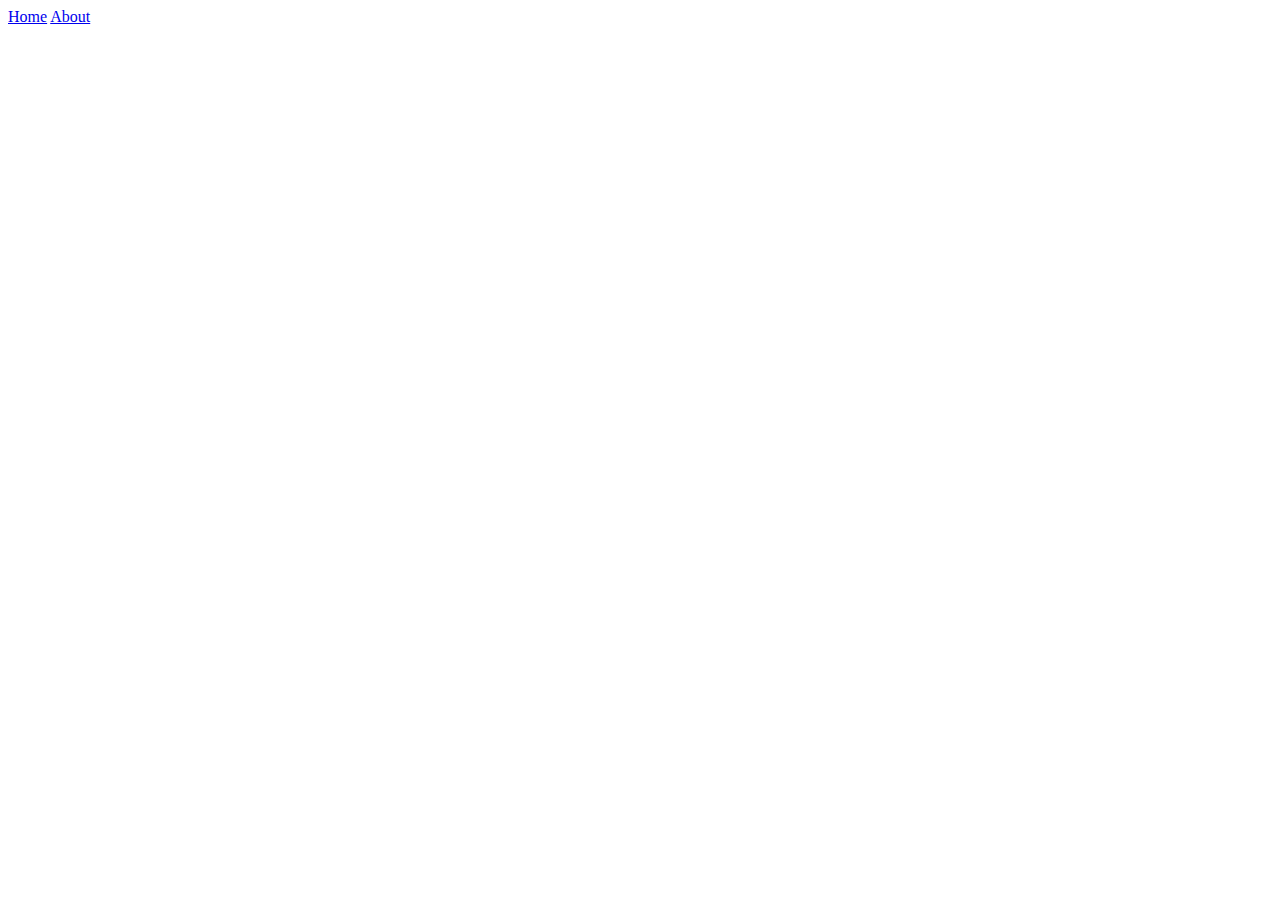
==== index.html @ 9c782dbb "create header, navbar, nav-links" ====
<!DOCTYPE html>
<html lang="en">
<head>
  <meta charset="UTF-8">
  <meta http-equiv="X-UA-Compatible" content="IE=edge">
  <meta name="viewport" content="width=device-width, initial-scale=1.0">
  <link rel="stylesheet" href="./resources/css/style.css">
  <title>Main Page</title>
</head>
<body>
  <header>
    <nav class="navbar">
      <a href="/index.html" class="navbar__nav-link1">Home</a>
      <a href="/about.html" class="navbar__nav-link2">About</a>
    </nav>
  </header>
</body>
</html>
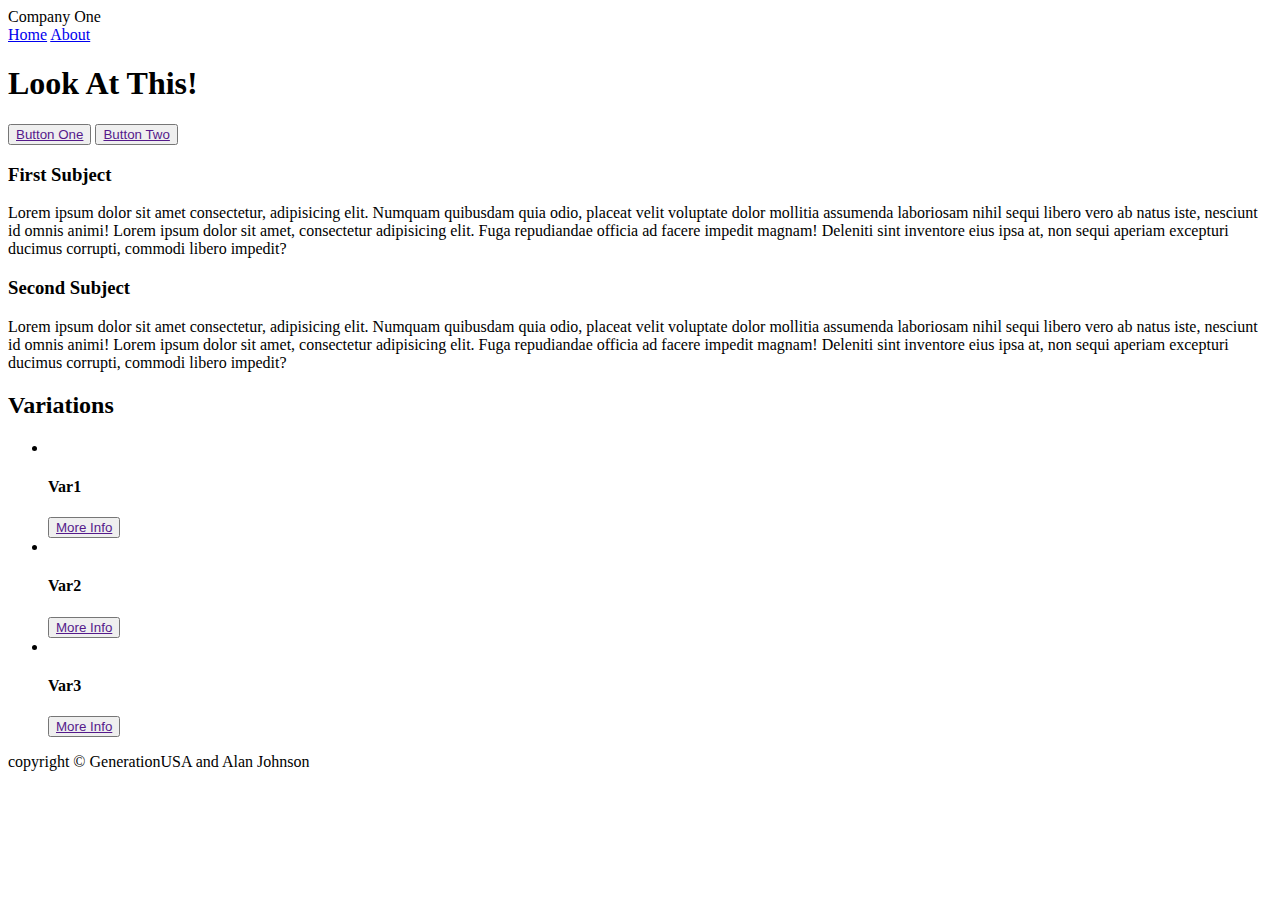
==== commit b120f602: "create index page outline/wireframe" ====
--- a/index.html
+++ b/index.html
@@ -9,10 +9,68 @@
 </head>
 <body>
   <header>
+    <logo>Company One</logo>
     <nav class="navbar">
       <a href="/index.html" class="navbar__nav-link1">Home</a>
       <a href="/about.html" class="navbar__nav-link2">About</a>
     </nav>
   </header>
+  <main>
+    <hero class="jumbotron">
+      <div class="container">
+        <h1 class="jumbotron__cta-title">Look At This!</h1>
+        <button class="jumbotron__cta-btn">
+          <a href="" class="jumbotron__cta-btn-link">Button One</a>
+        </button>
+        <button class="jumbotron__cta-btn">
+          <a href="" class="jumbotron__cta-btn-link">Button Two</a>
+        </button>
+      </div>
+    </hero>
+    <article class="info">
+      <h3 class="info__header1">First Subject</h3>
+        <p class="info__header1__p">Lorem ipsum dolor sit amet consectetur, adipisicing elit. Numquam quibusdam 
+          quia odio, placeat velit voluptate dolor mollitia assumenda laboriosam nihil sequi libero vero ab natus 
+          iste, nesciunt id omnis animi! Lorem ipsum dolor sit amet, consectetur adipisicing elit. Fuga repudiandae 
+          officia ad facere impedit magnam! Deleniti sint inventore eius ipsa at, non sequi aperiam excepturi 
+          ducimus corrupti, commodi libero impedit?</p>
+      <h3 class="info__header2">Second Subject</h3>
+        <p class="info__header2__p">Lorem ipsum dolor sit amet consectetur, adipisicing elit. Numquam quibusdam 
+          quia odio, placeat velit voluptate dolor mollitia assumenda laboriosam nihil sequi libero vero ab natus 
+          iste, nesciunt id omnis animi! Lorem ipsum dolor sit amet, consectetur adipisicing elit. Fuga repudiandae 
+          officia ad facere impedit magnam! Deleniti sint inventore eius ipsa at, non sequi aperiam excepturi 
+          ducimus corrupti, commodi libero impedit?</p>
+    </article>
+    <section class="options">
+      <h2 class="options__header">Variations</h2>
+      <ul class="options__list">
+        <li class="options__list-item">
+          <img src="" alt="" class="options__list-item__img">
+          <h4 class="options__list-item__info">Var1</h4>
+          <button class="options__list-item__btn">
+            <a href="" class="options__list-item__btn-link">More Info</a>
+          </button>
+        </li>
+        <li class="options__list-item">
+          <img src="" alt="" class="options__list-item__img">
+          <h4 class="options__list-item__info">Var2</h4>
+          <button class="options__list-item__btn">
+            <a href="" class="options__list-item__btn-link">More Info</a>
+          </button>
+        </li>
+        <li class="options__list-item">
+          <img src="" alt="" class="options__list-item__img">
+          <h4 class="options__list-item__info">Var3</h4>
+          <button class="options__list-item__btn">
+            <a href="" class="options__list-item__btn-link">More Info</a>
+          </button>
+        </li>
+      </ul>
+    </section>
+  </main>
+
+  <footer class="footer">
+    copyright &copy GenerationUSA and Alan Johnson
+  </footer>
 </body>
 </html>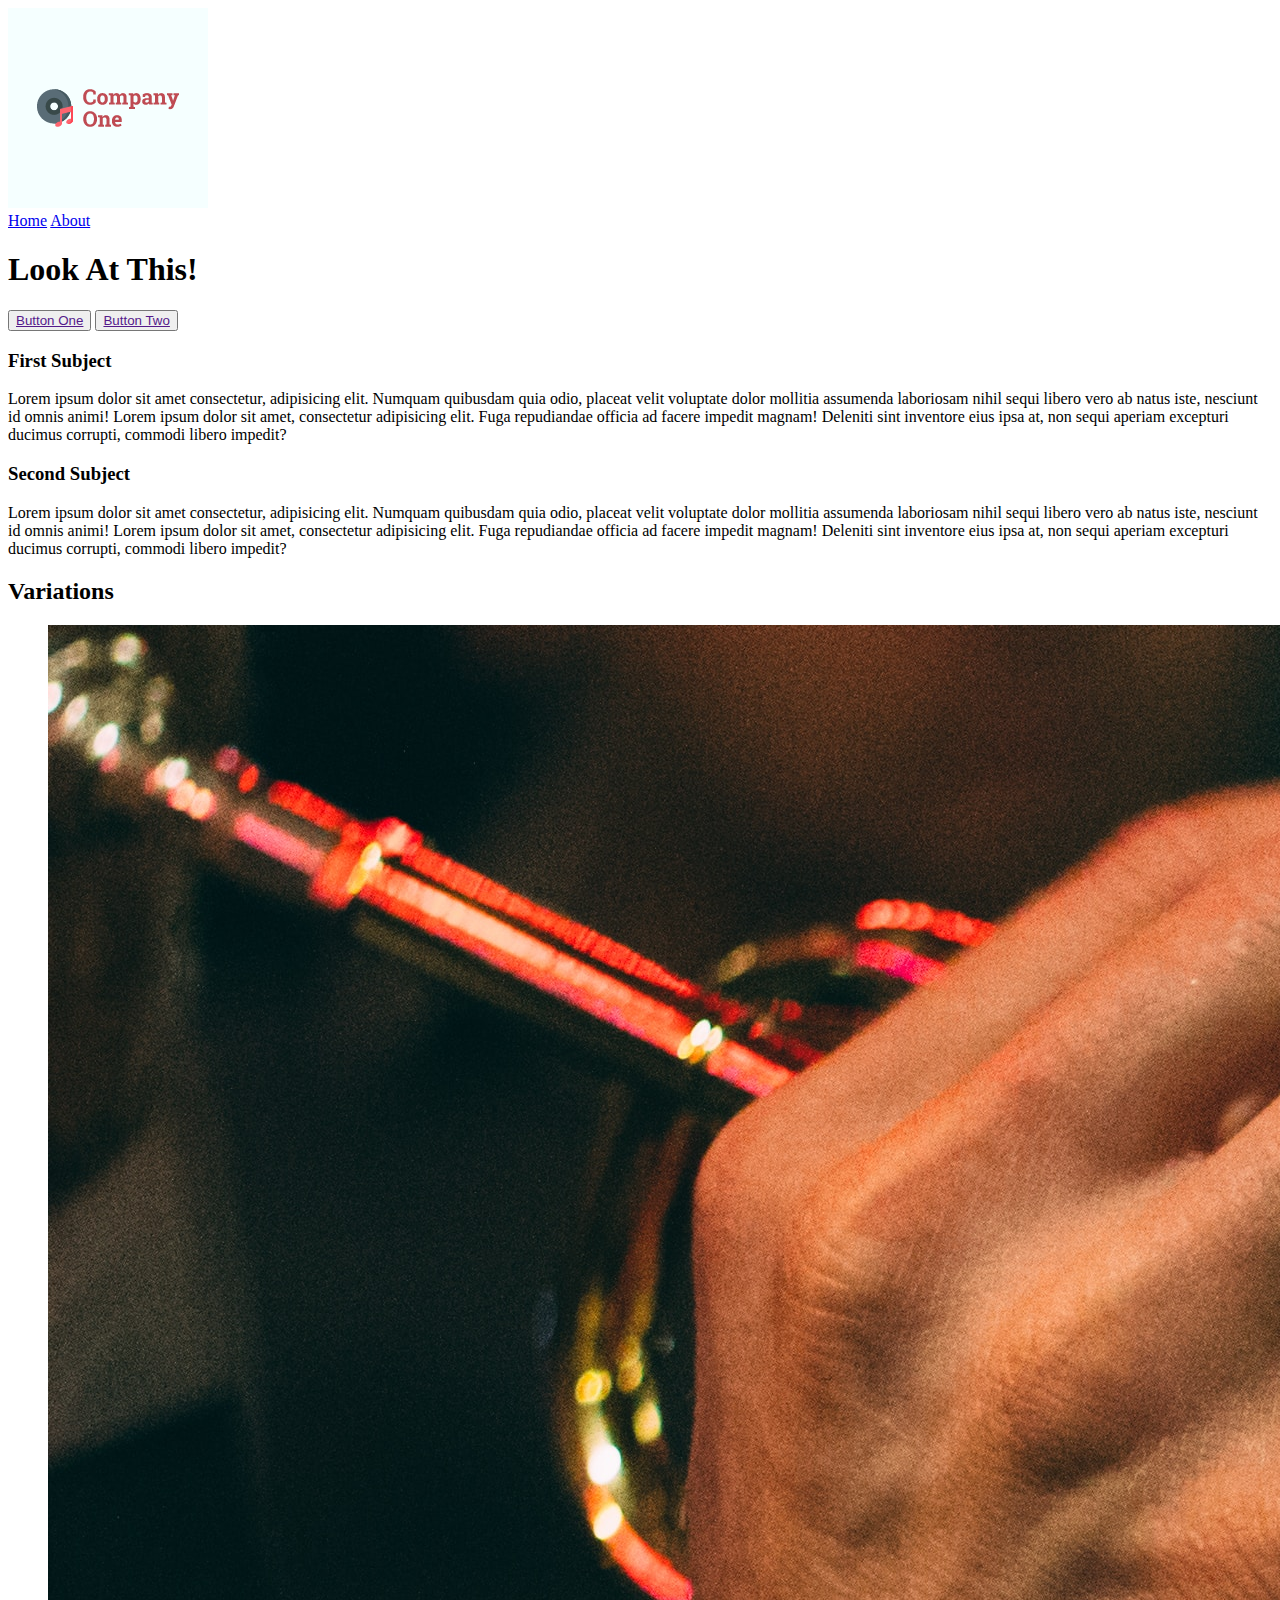
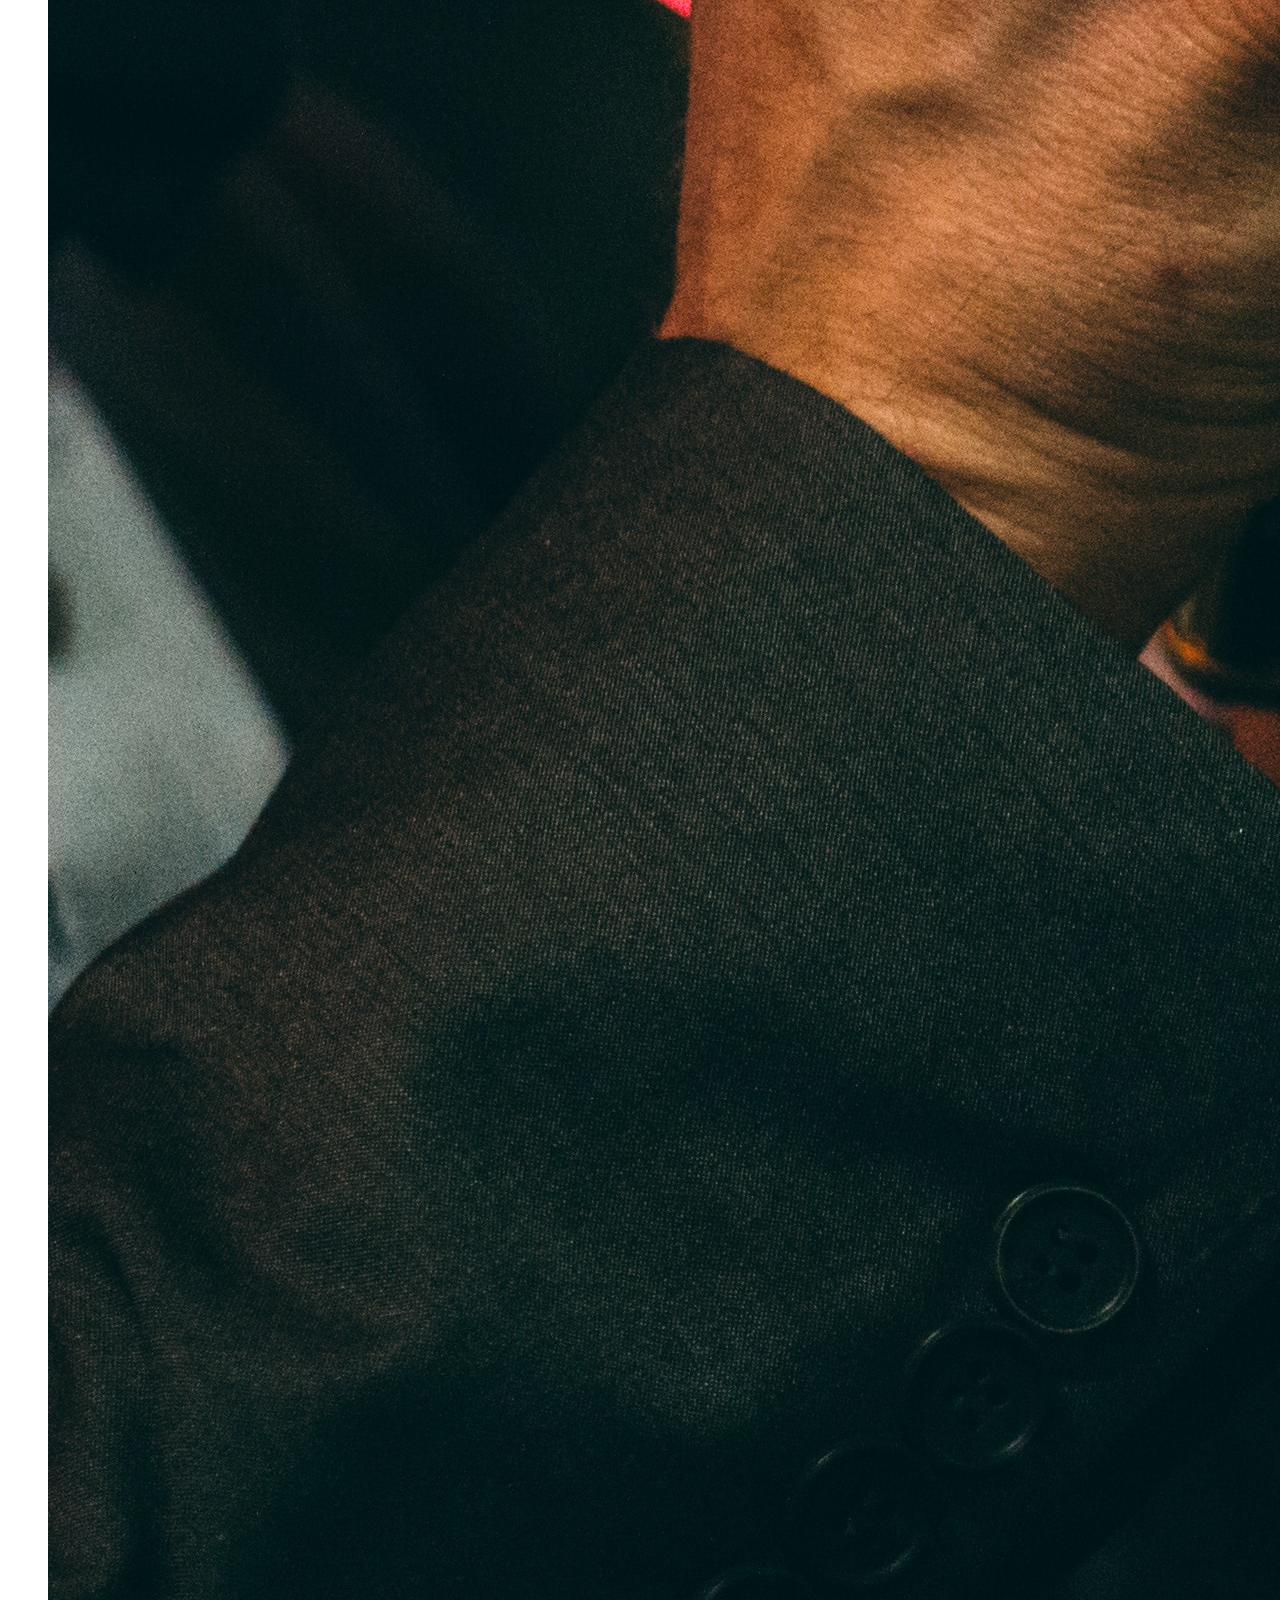
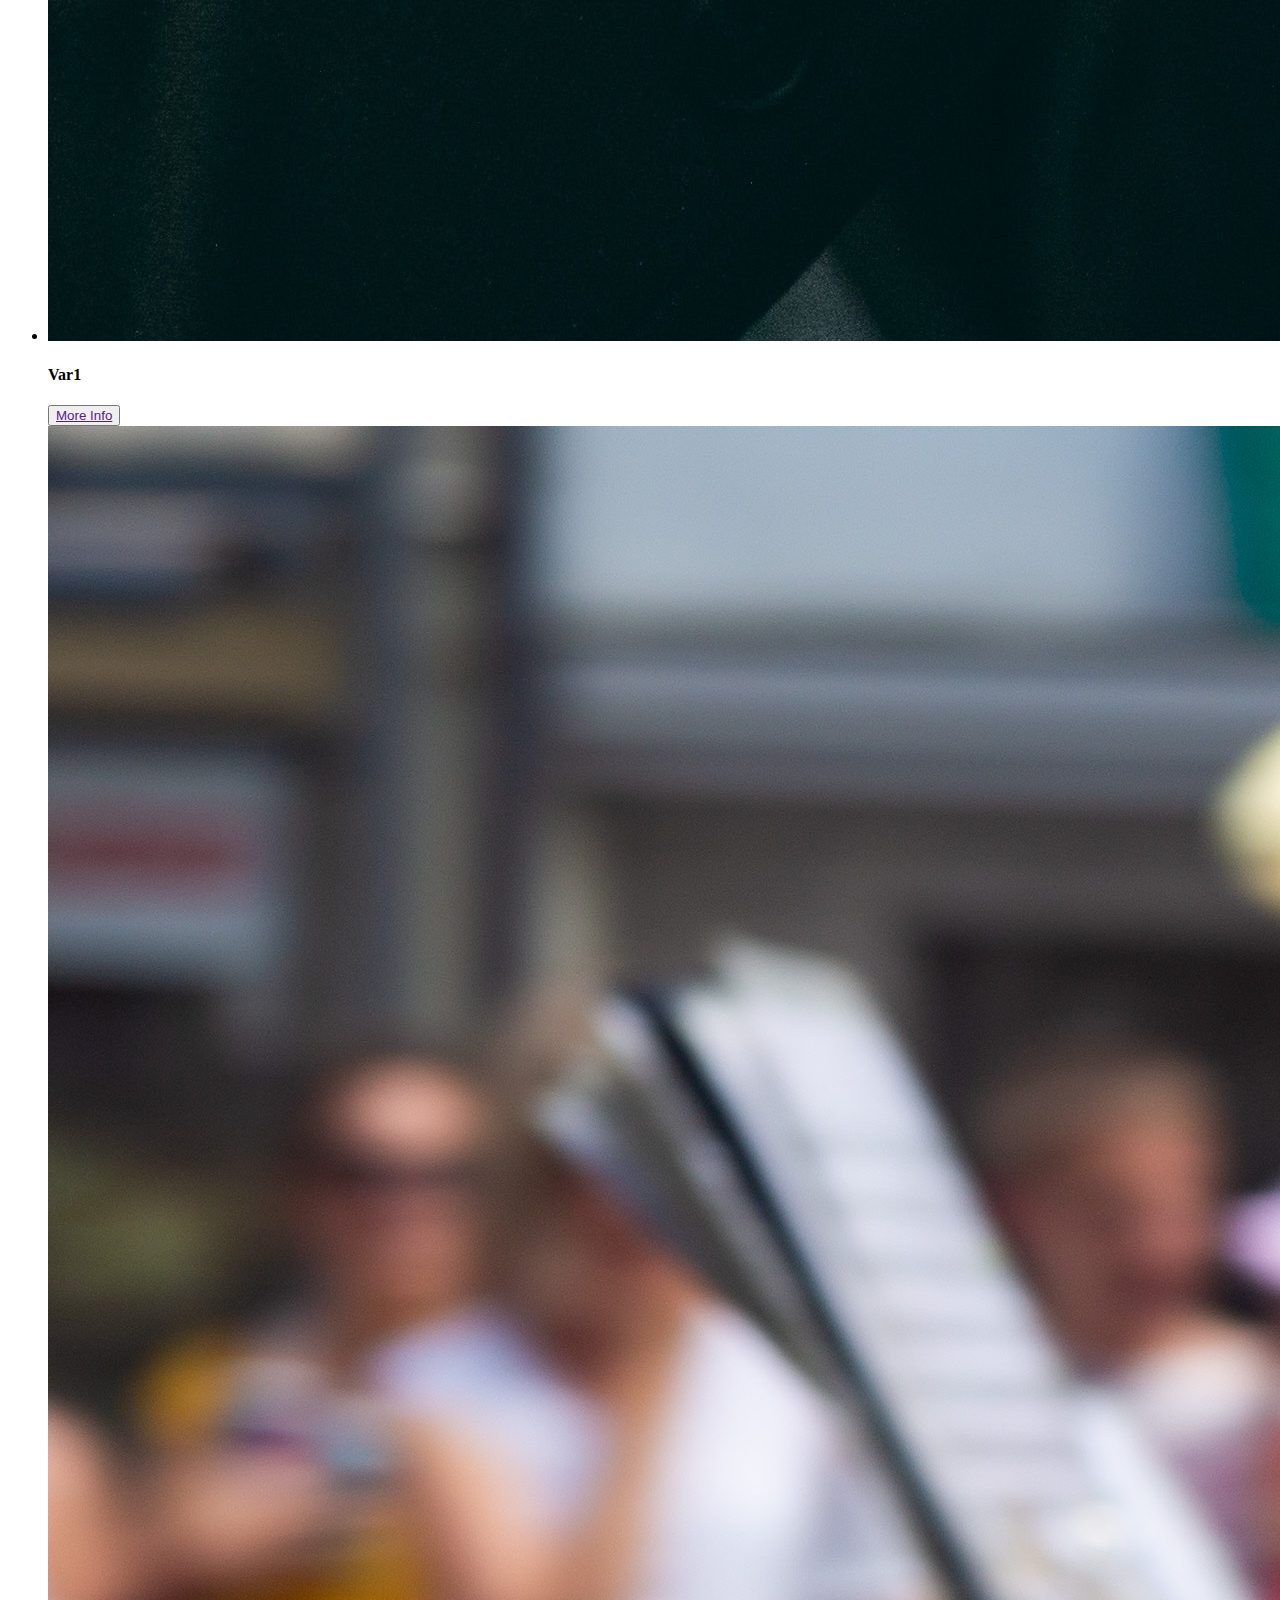
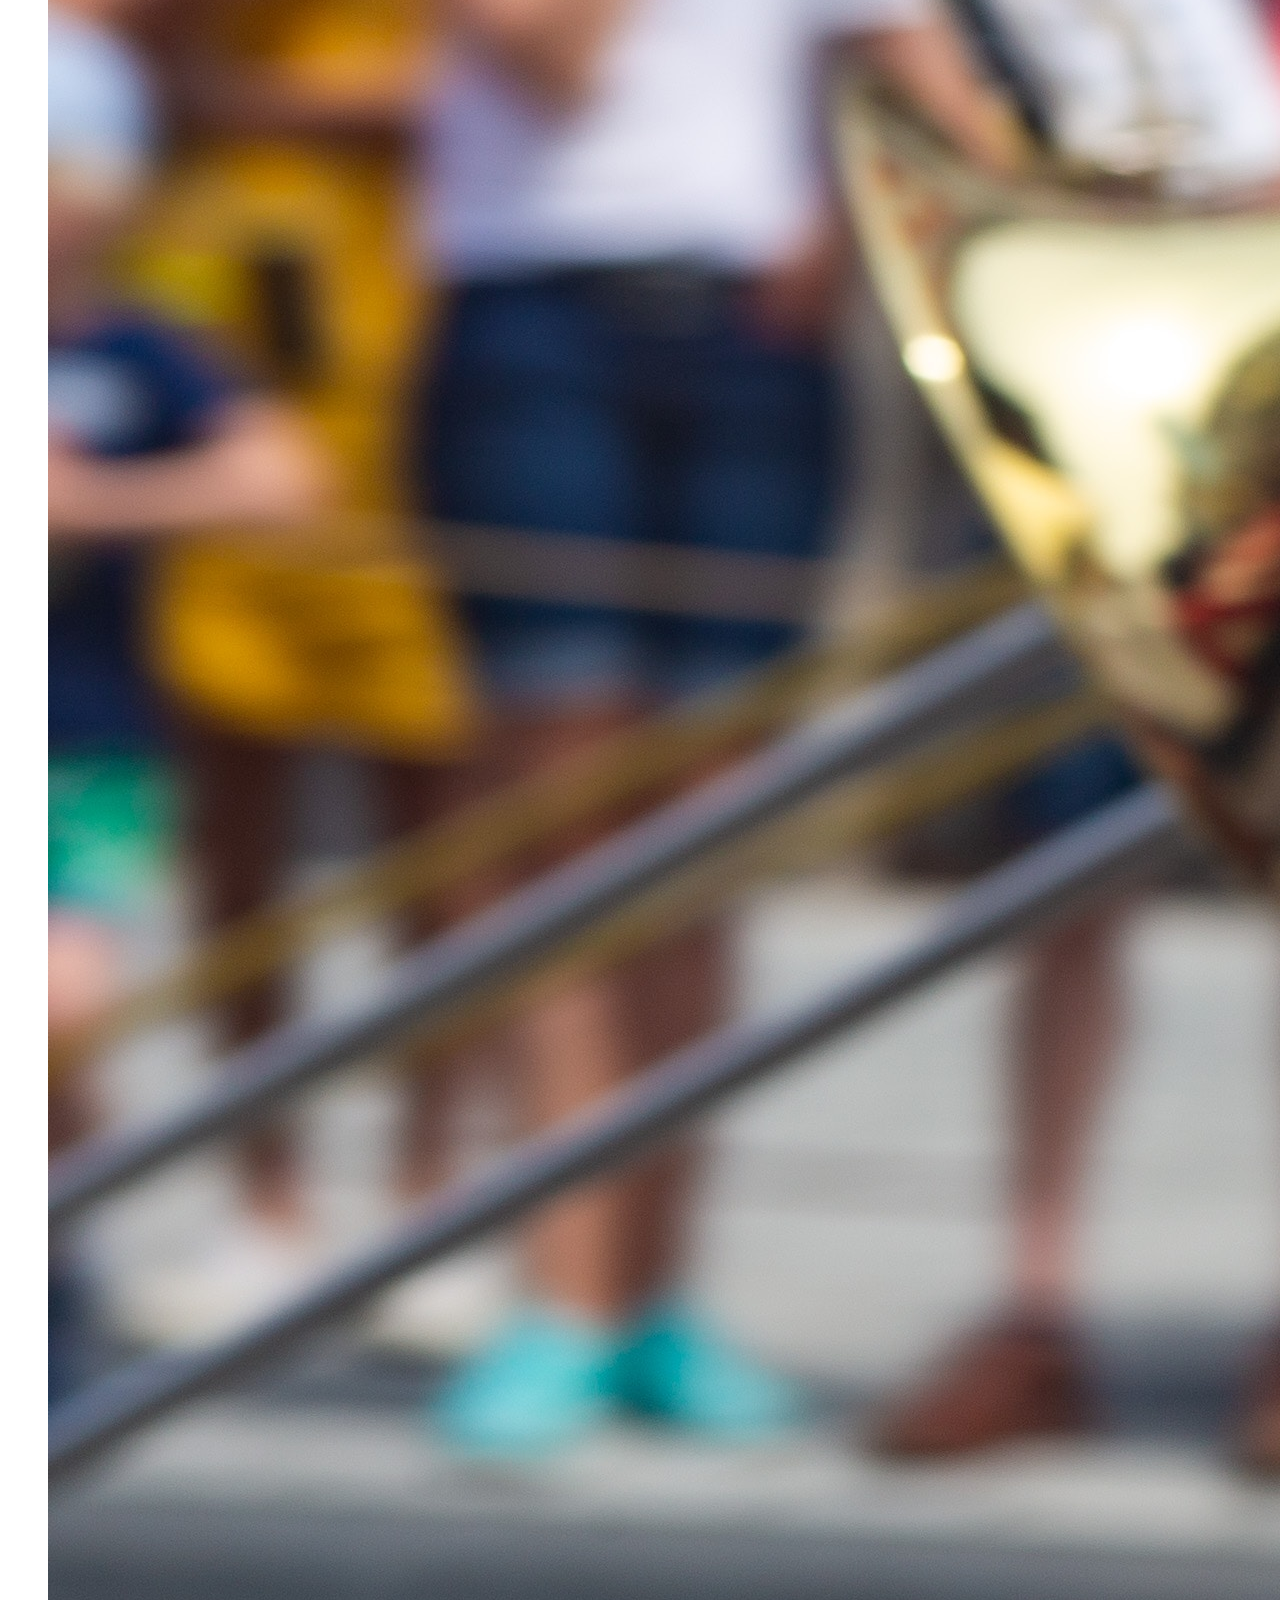
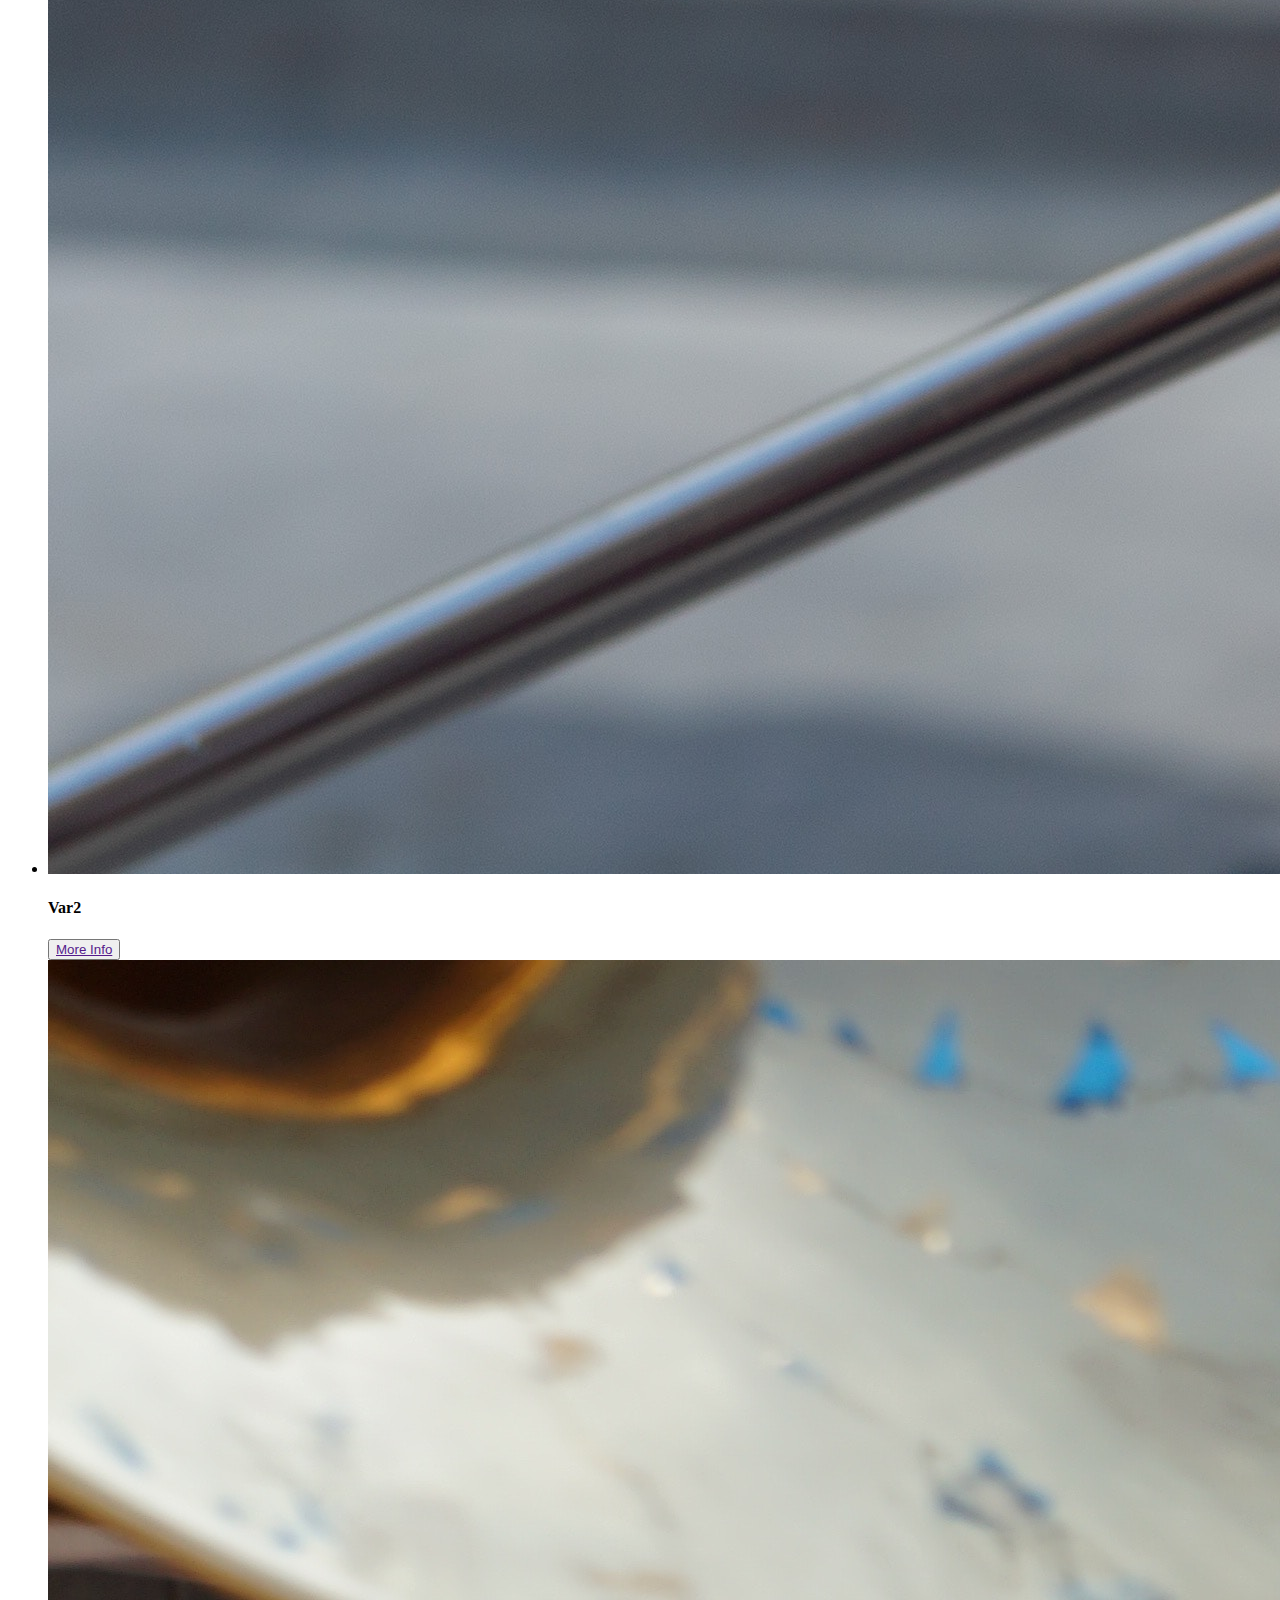
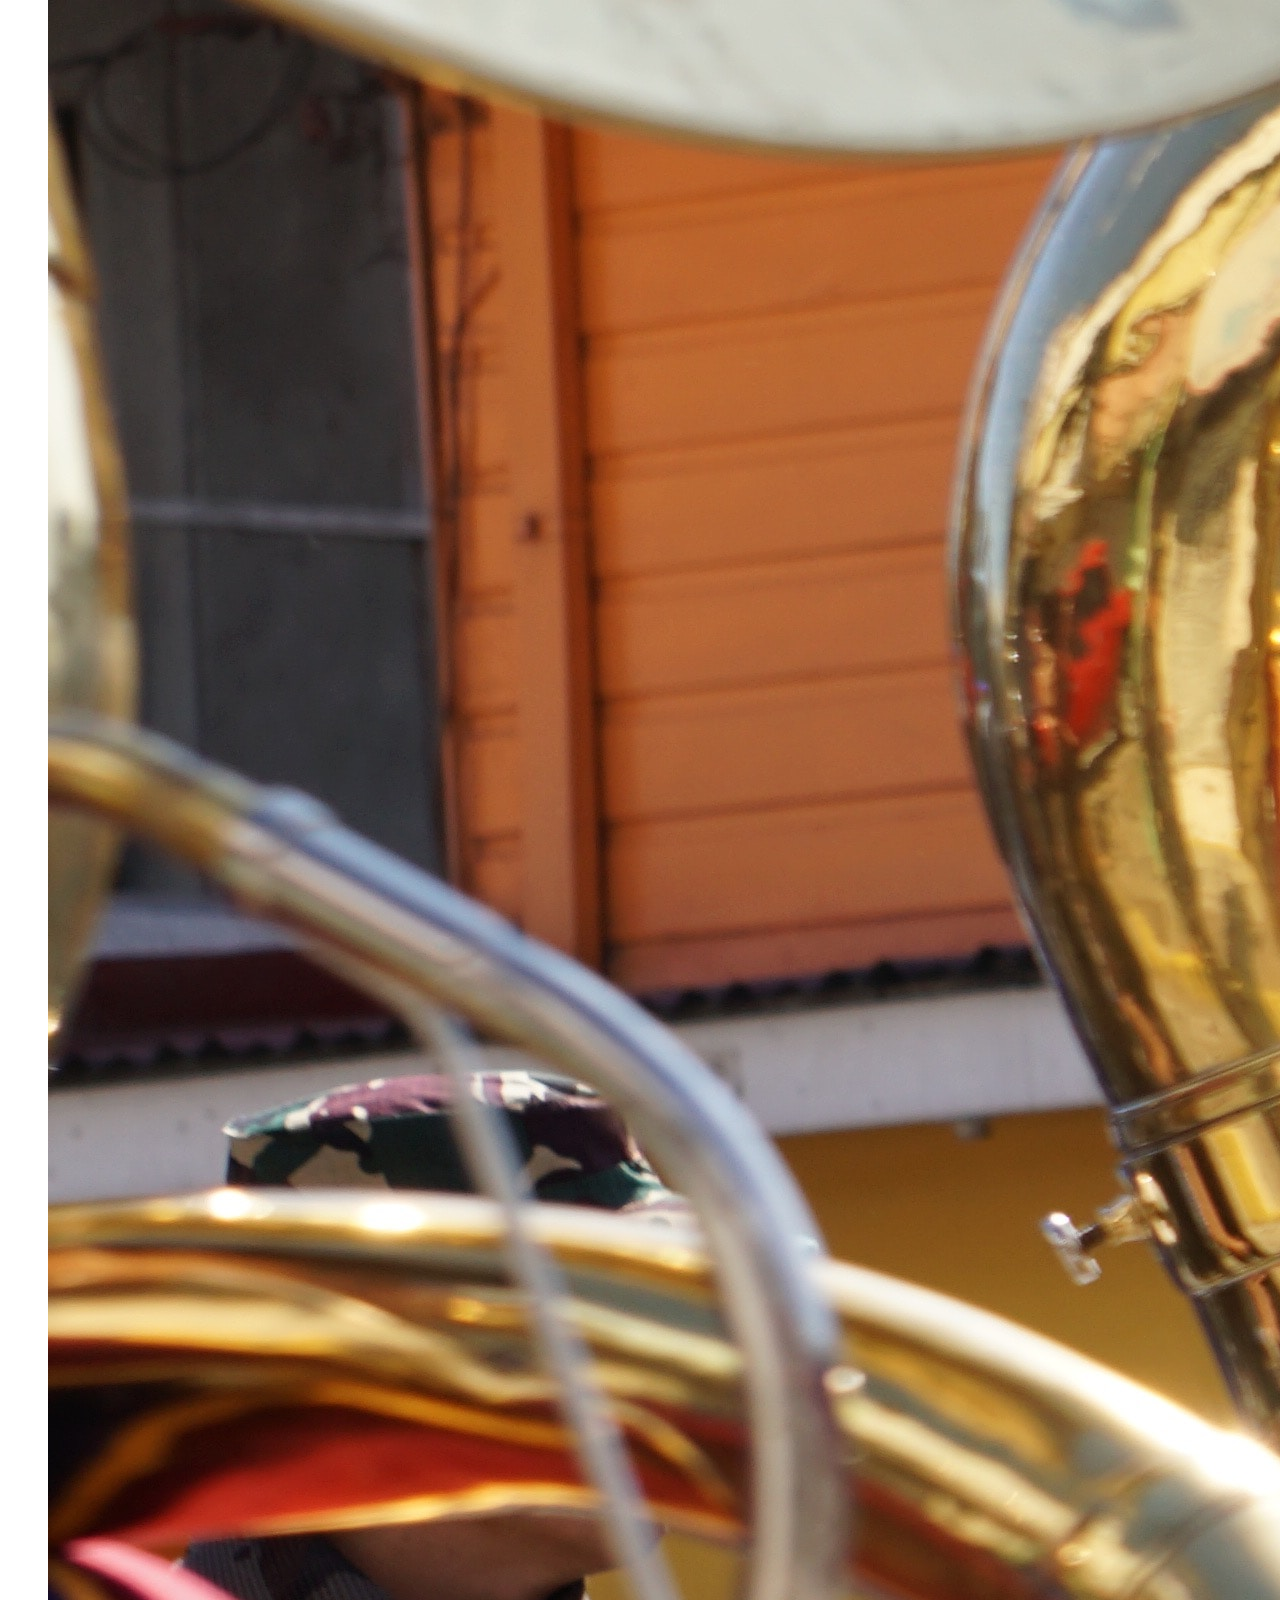
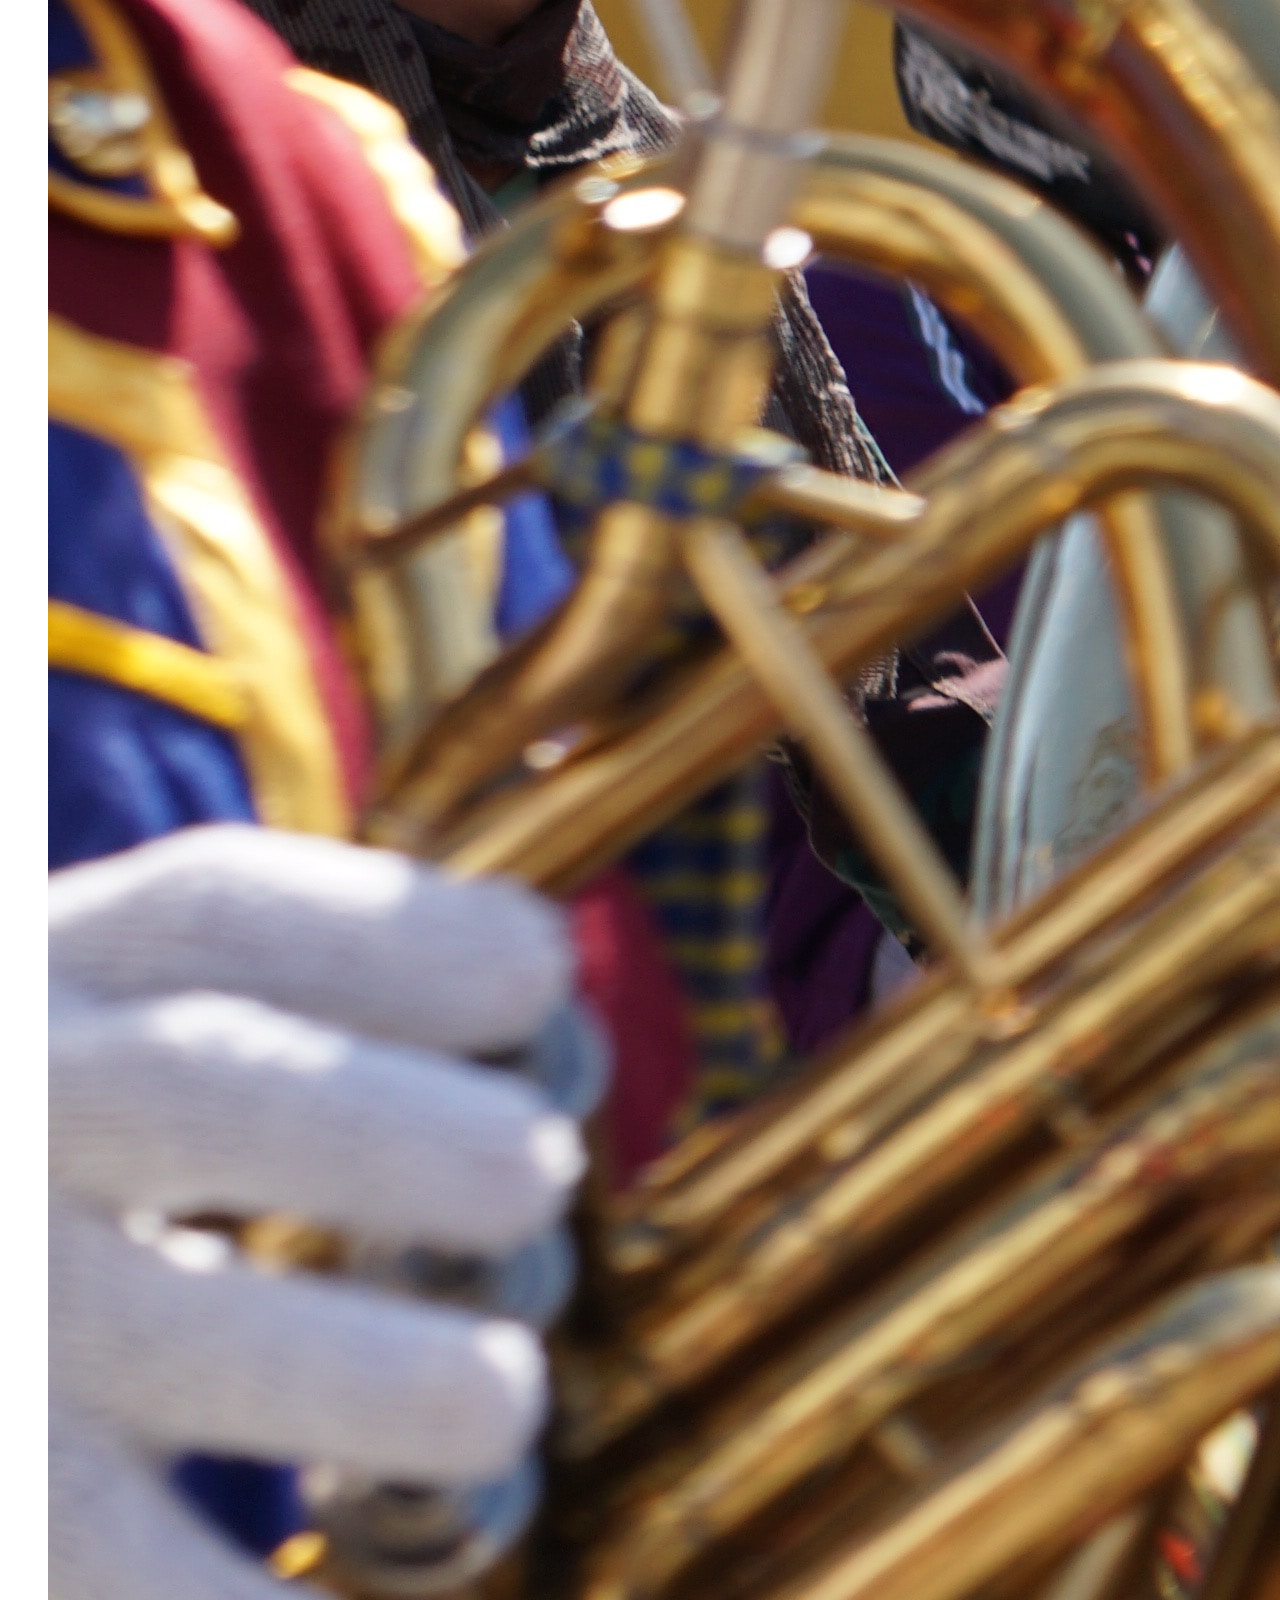
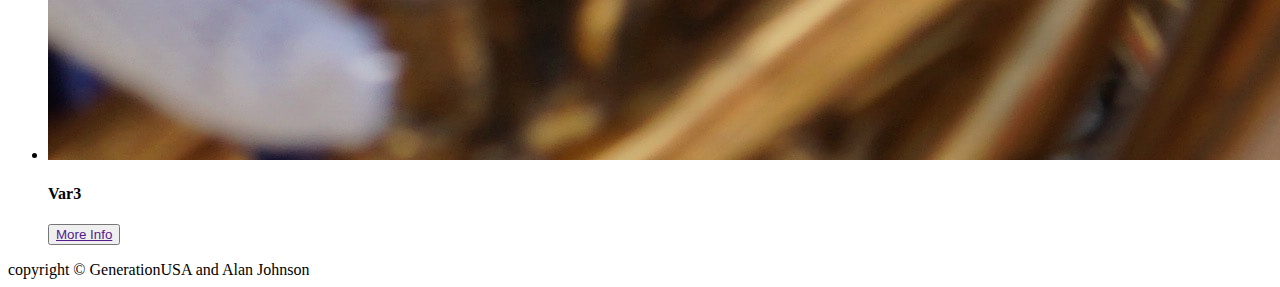
==== commit 9937d307: "add img src, modify img-alt" ====
--- a/index.html
+++ b/index.html
@@ -9,7 +9,9 @@
 </head>
 <body>
   <header>
-    <logo>Company One</logo>
+    <logo>
+      <img src="./resources/images/0e11c5867fcc4f4e8fcbed3005fc4ad5.png" alt="Company One Logo">
+    </logo>
     <nav class="navbar">
       <a href="/index.html" class="navbar__nav-link1">Home</a>
       <a href="/about.html" class="navbar__nav-link2">About</a>
@@ -45,21 +47,21 @@
       <h2 class="options__header">Variations</h2>
       <ul class="options__list">
         <li class="options__list-item">
-          <img src="" alt="" class="options__list-item__img">
+          <img src="./resources/images/chris-bair-jazz_trumpet-unsplash.jpg" alt="jazz trumpet" class="options__list-item__img">
           <h4 class="options__list-item__info">Var1</h4>
           <button class="options__list-item__btn">
             <a href="" class="options__list-item__btn-link">More Info</a>
           </button>
         </li>
         <li class="options__list-item">
-          <img src="" alt="" class="options__list-item__img">
+          <img src="./resources/images/camilo-jimenez-trombone_line-unsplash.jpg" alt="trombone line" class="options__list-item__img">
           <h4 class="options__list-item__info">Var2</h4>
           <button class="options__list-item__btn">
             <a href="" class="options__list-item__btn-link">More Info</a>
           </button>
         </li>
         <li class="options__list-item">
-          <img src="" alt="" class="options__list-item__img">
+          <img src="./resources/images/beth-macdonald-tuba_line-unsplash.jpg" alt="tuba line" class="options__list-item__img">
           <h4 class="options__list-item__info">Var3</h4>
           <button class="options__list-item__btn">
             <a href="" class="options__list-item__btn-link">More Info</a>
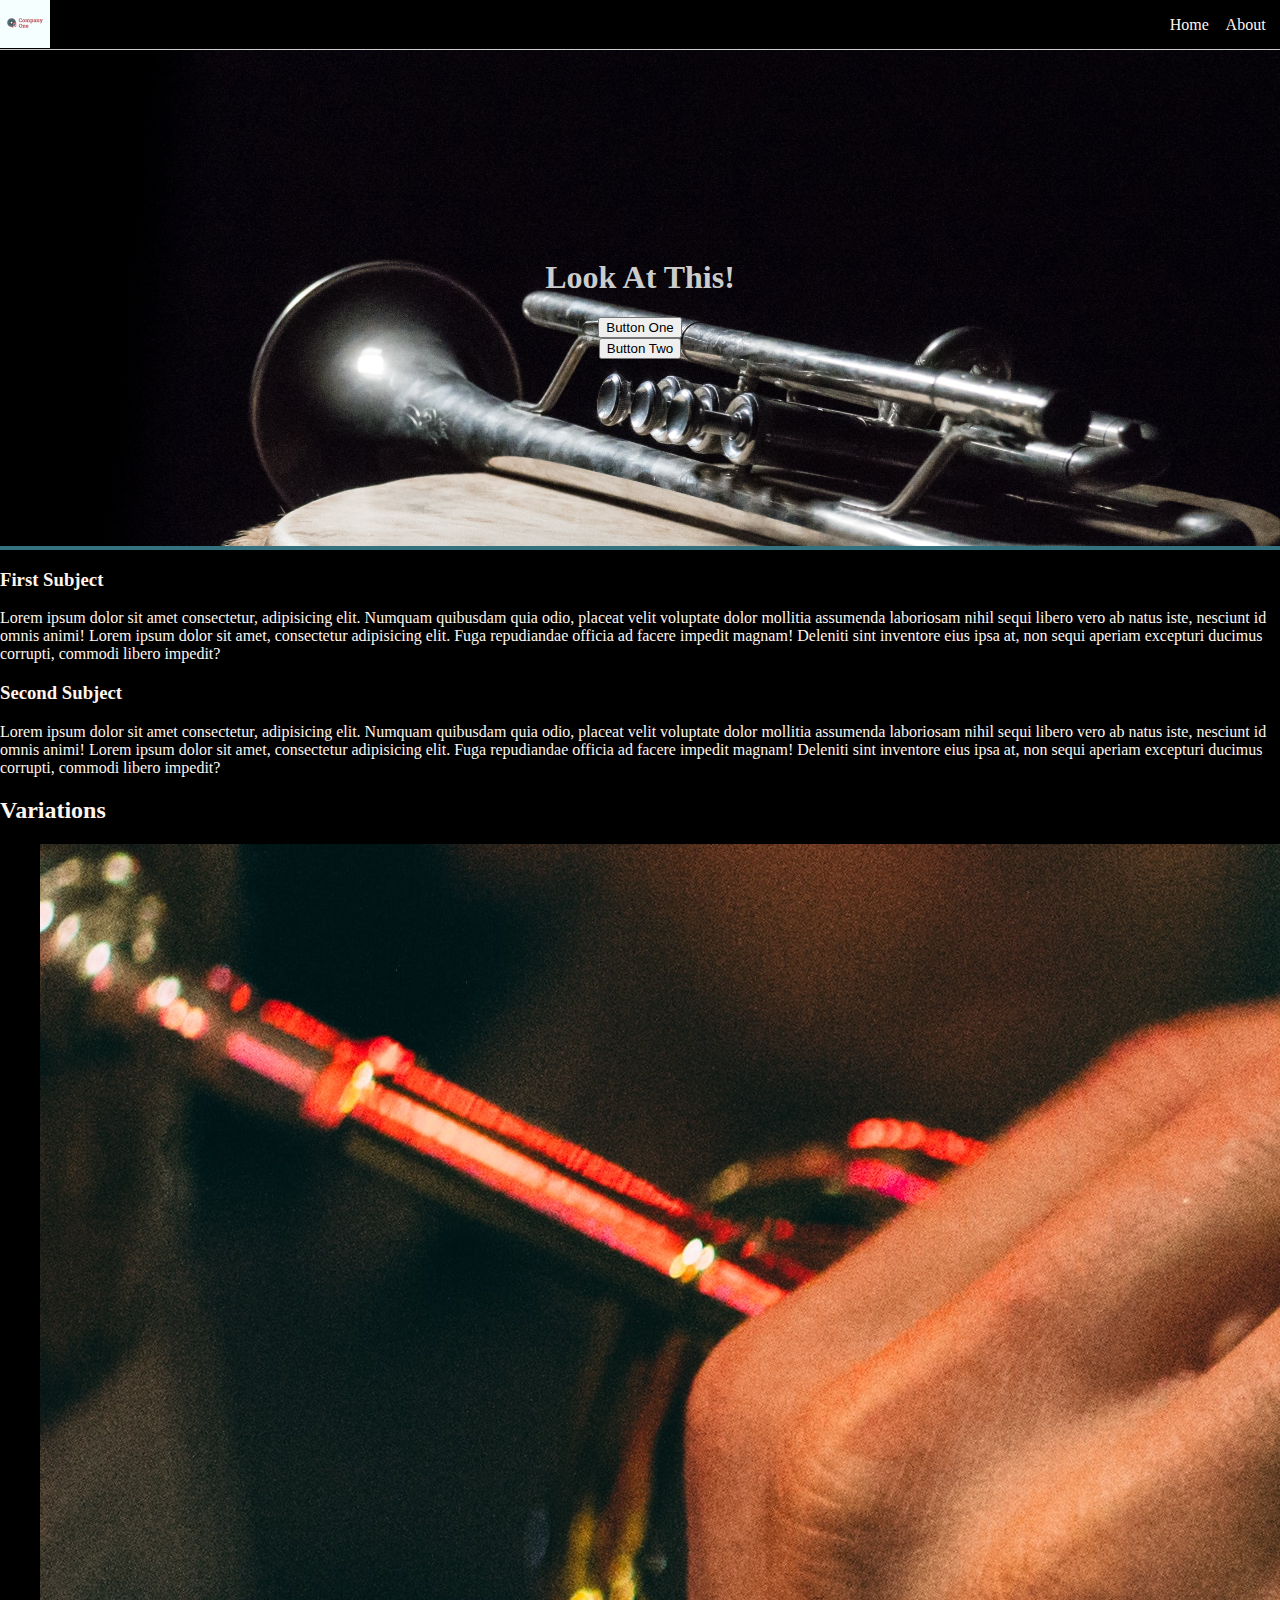
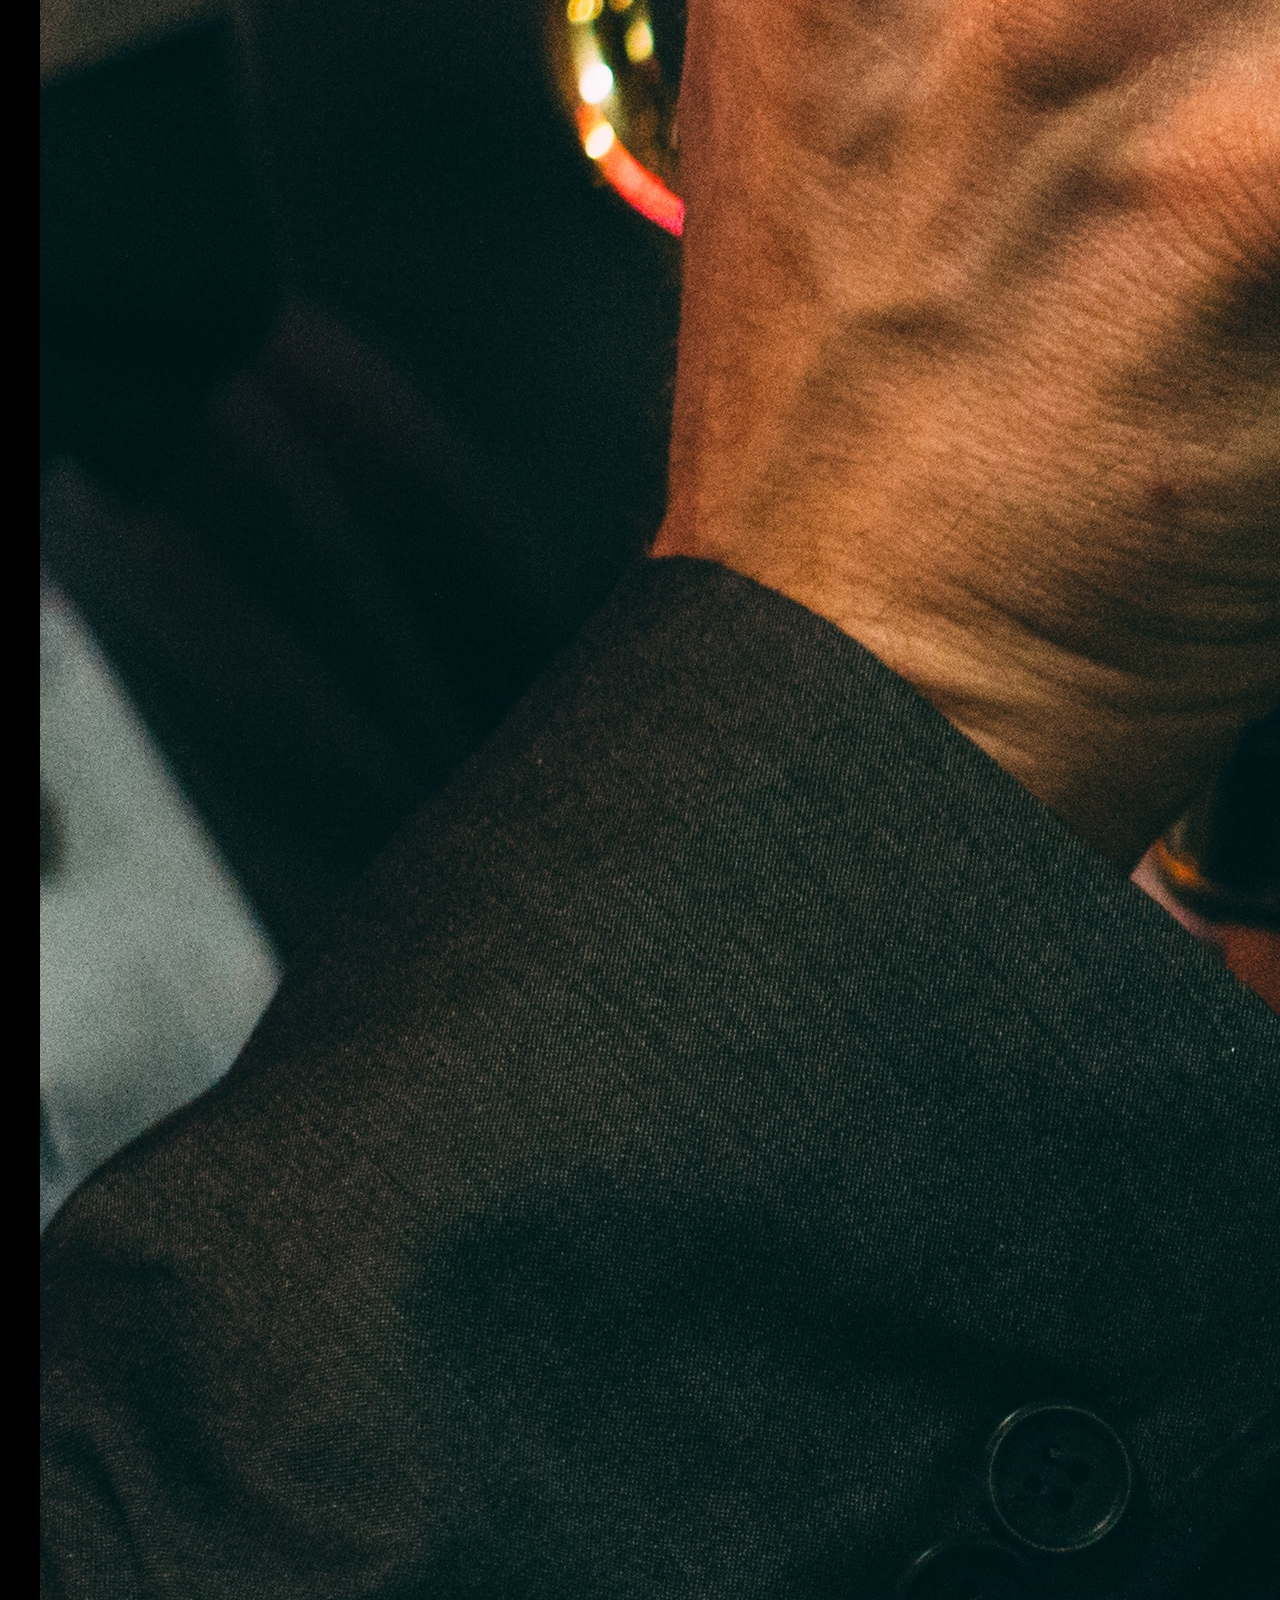
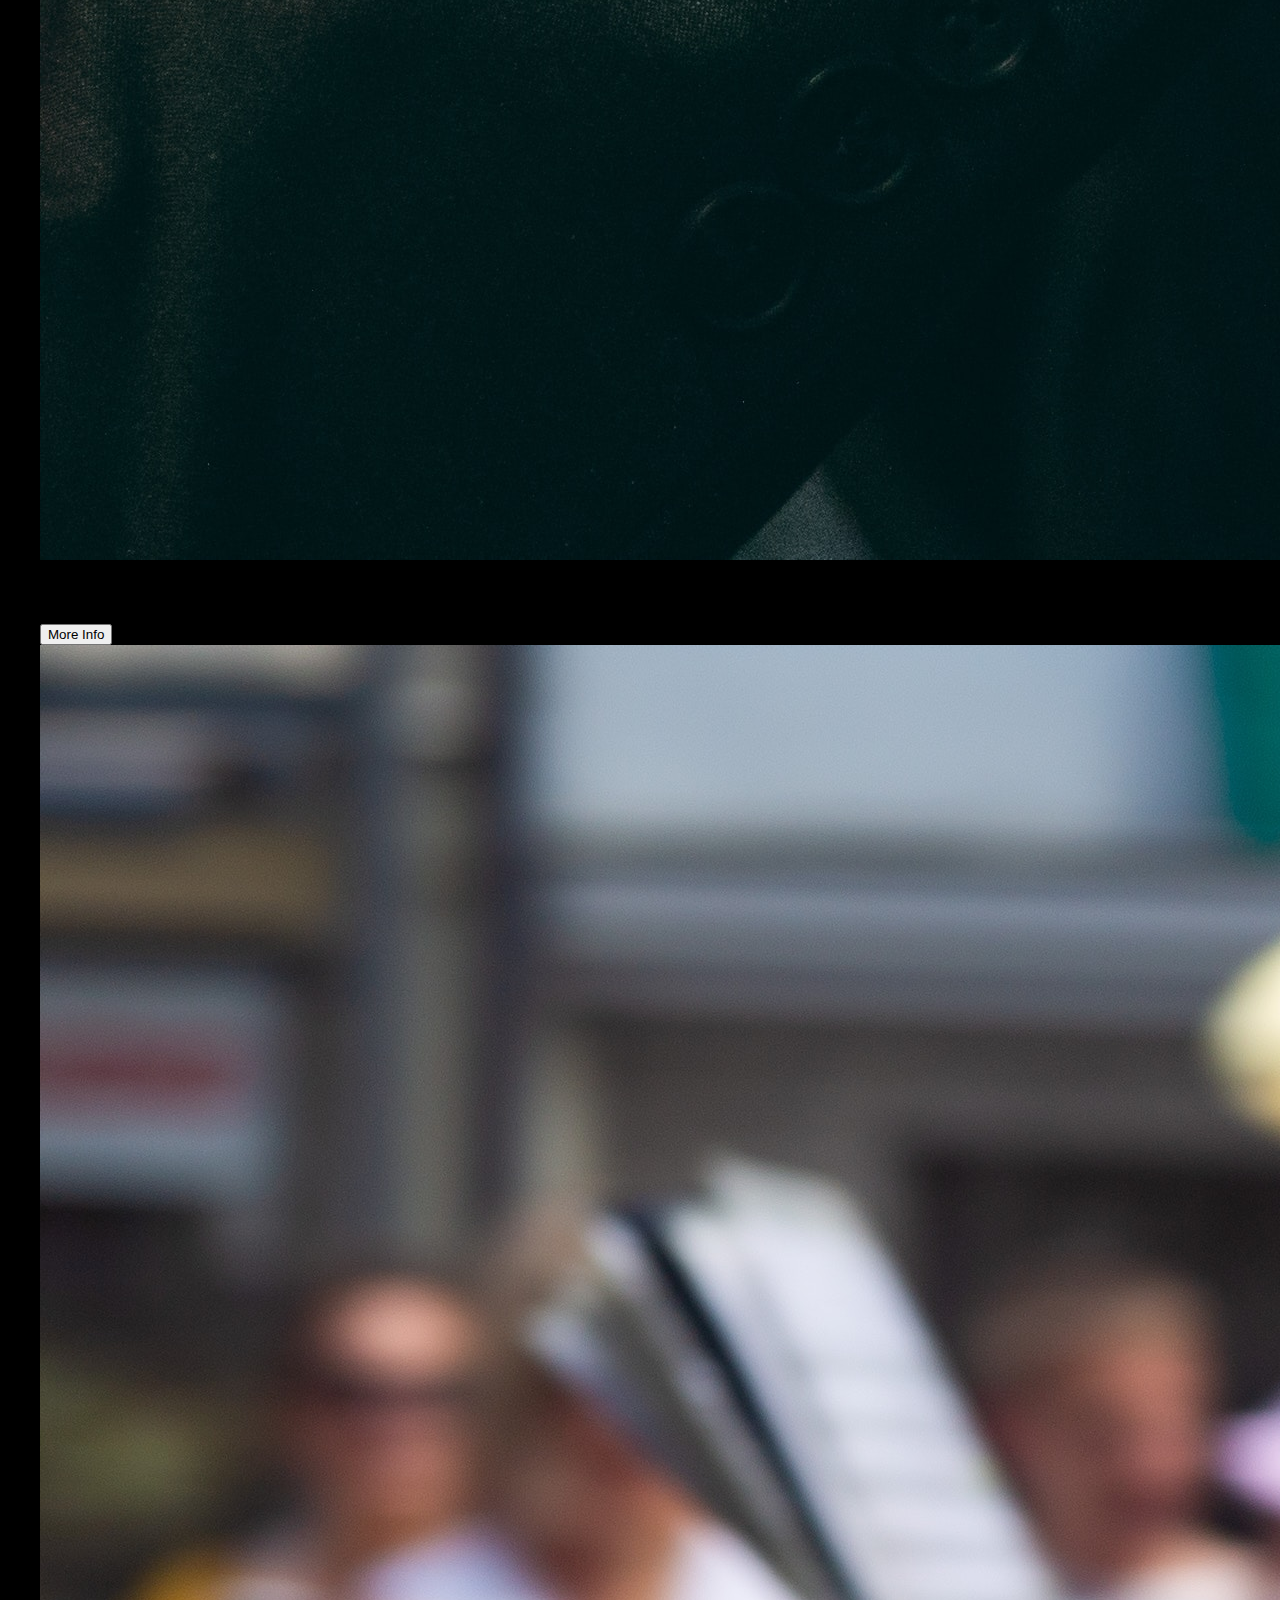
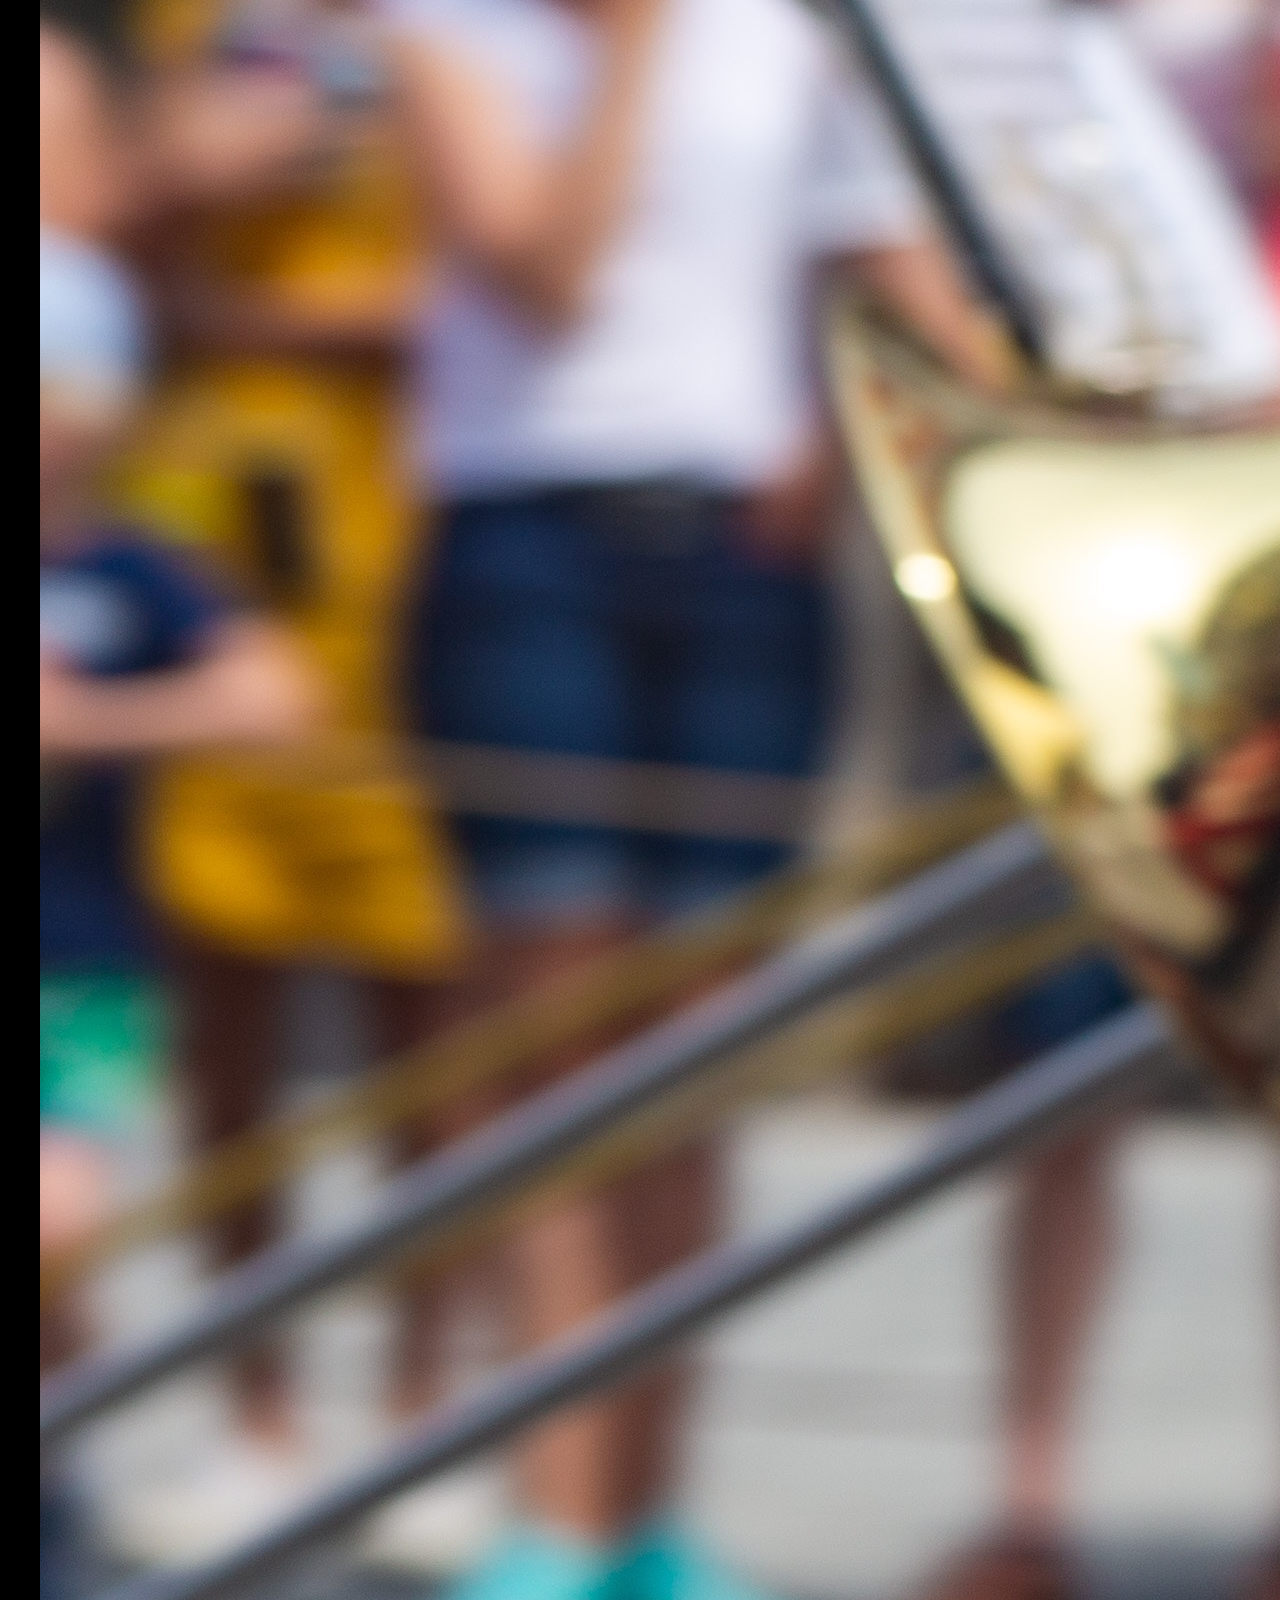
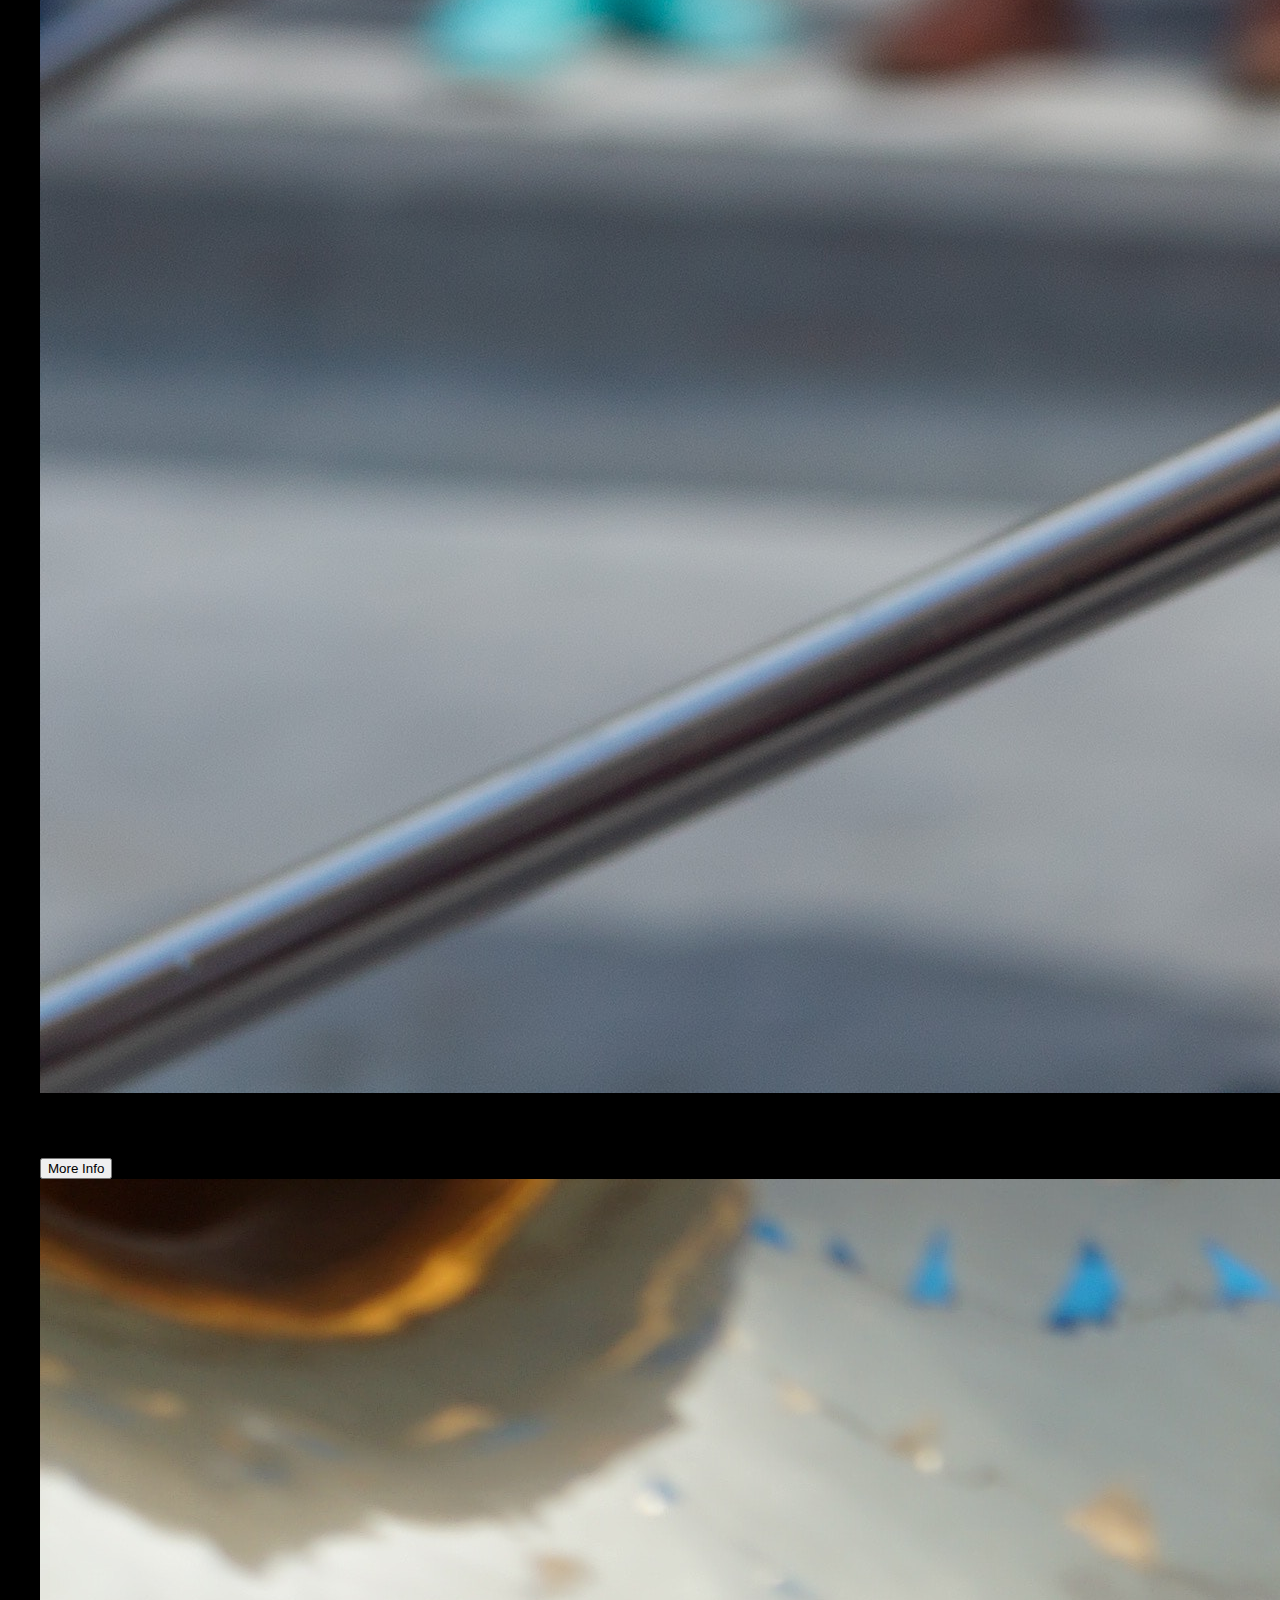
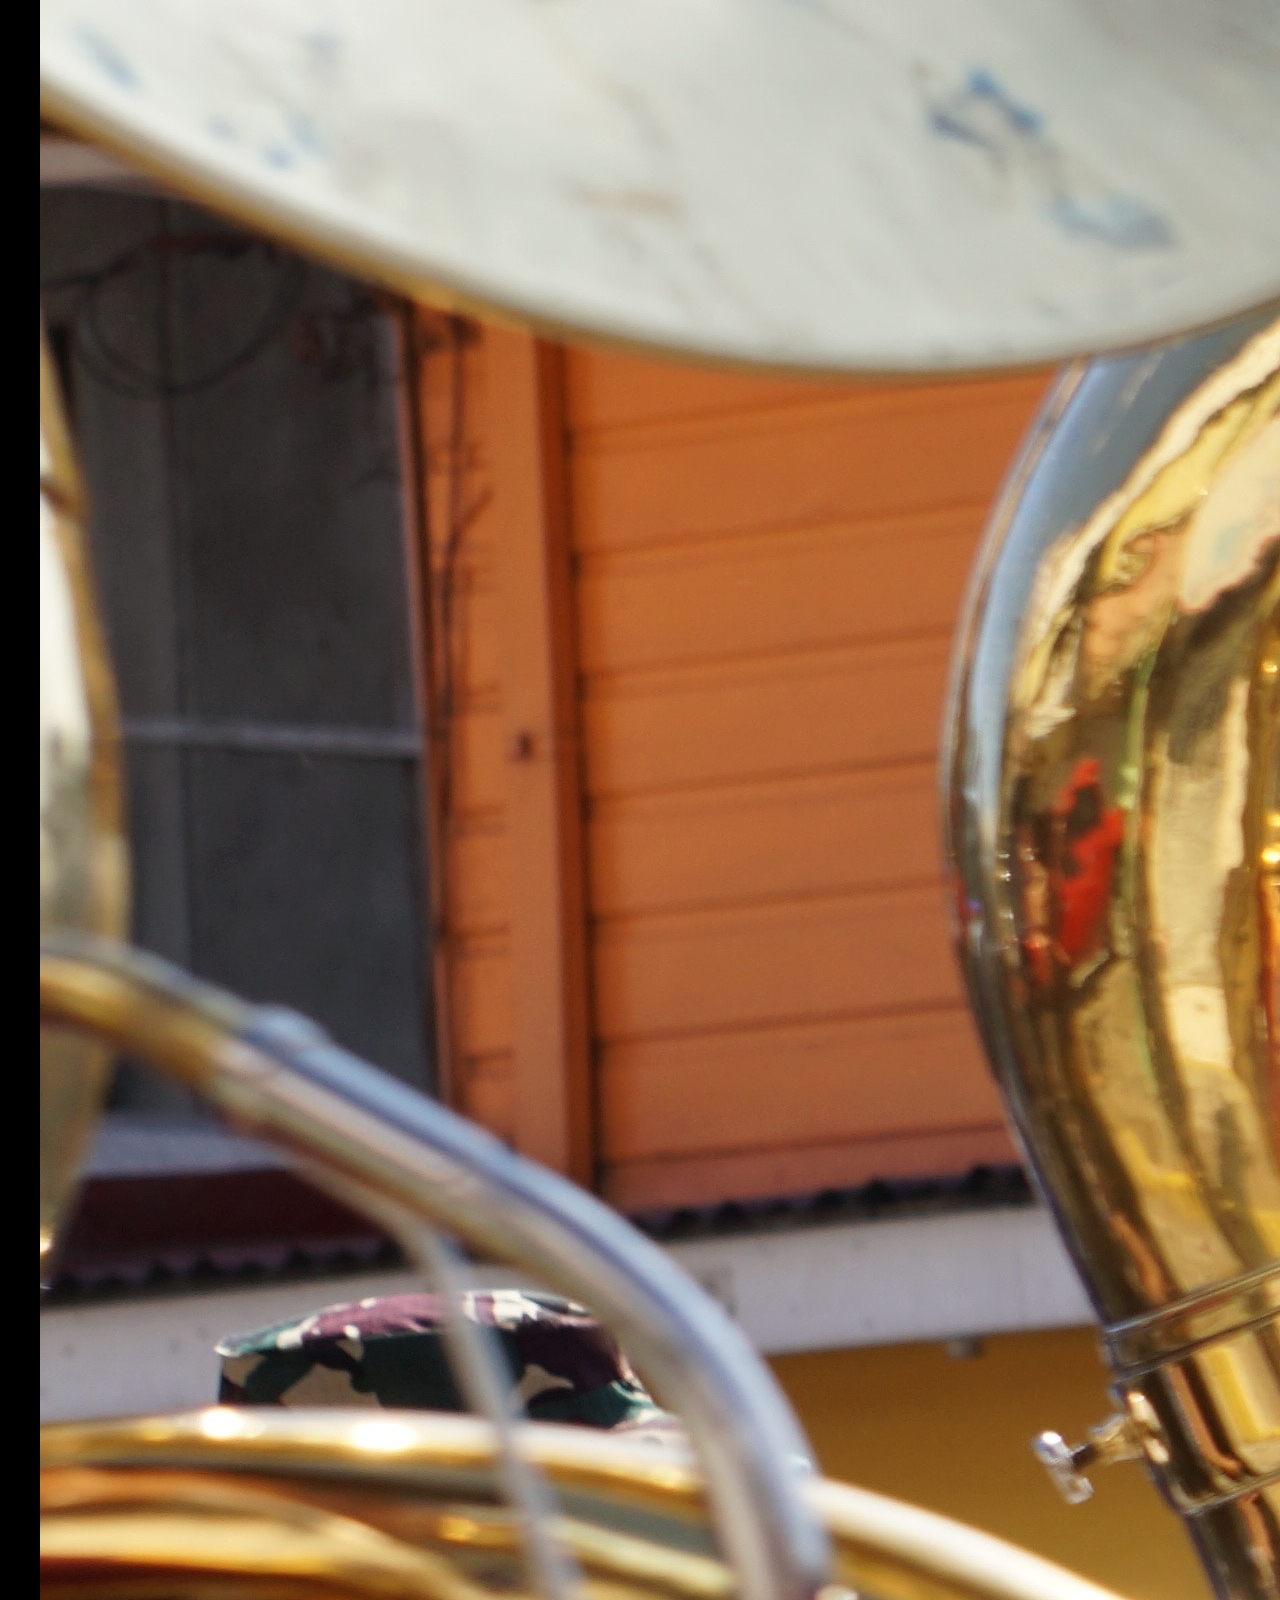
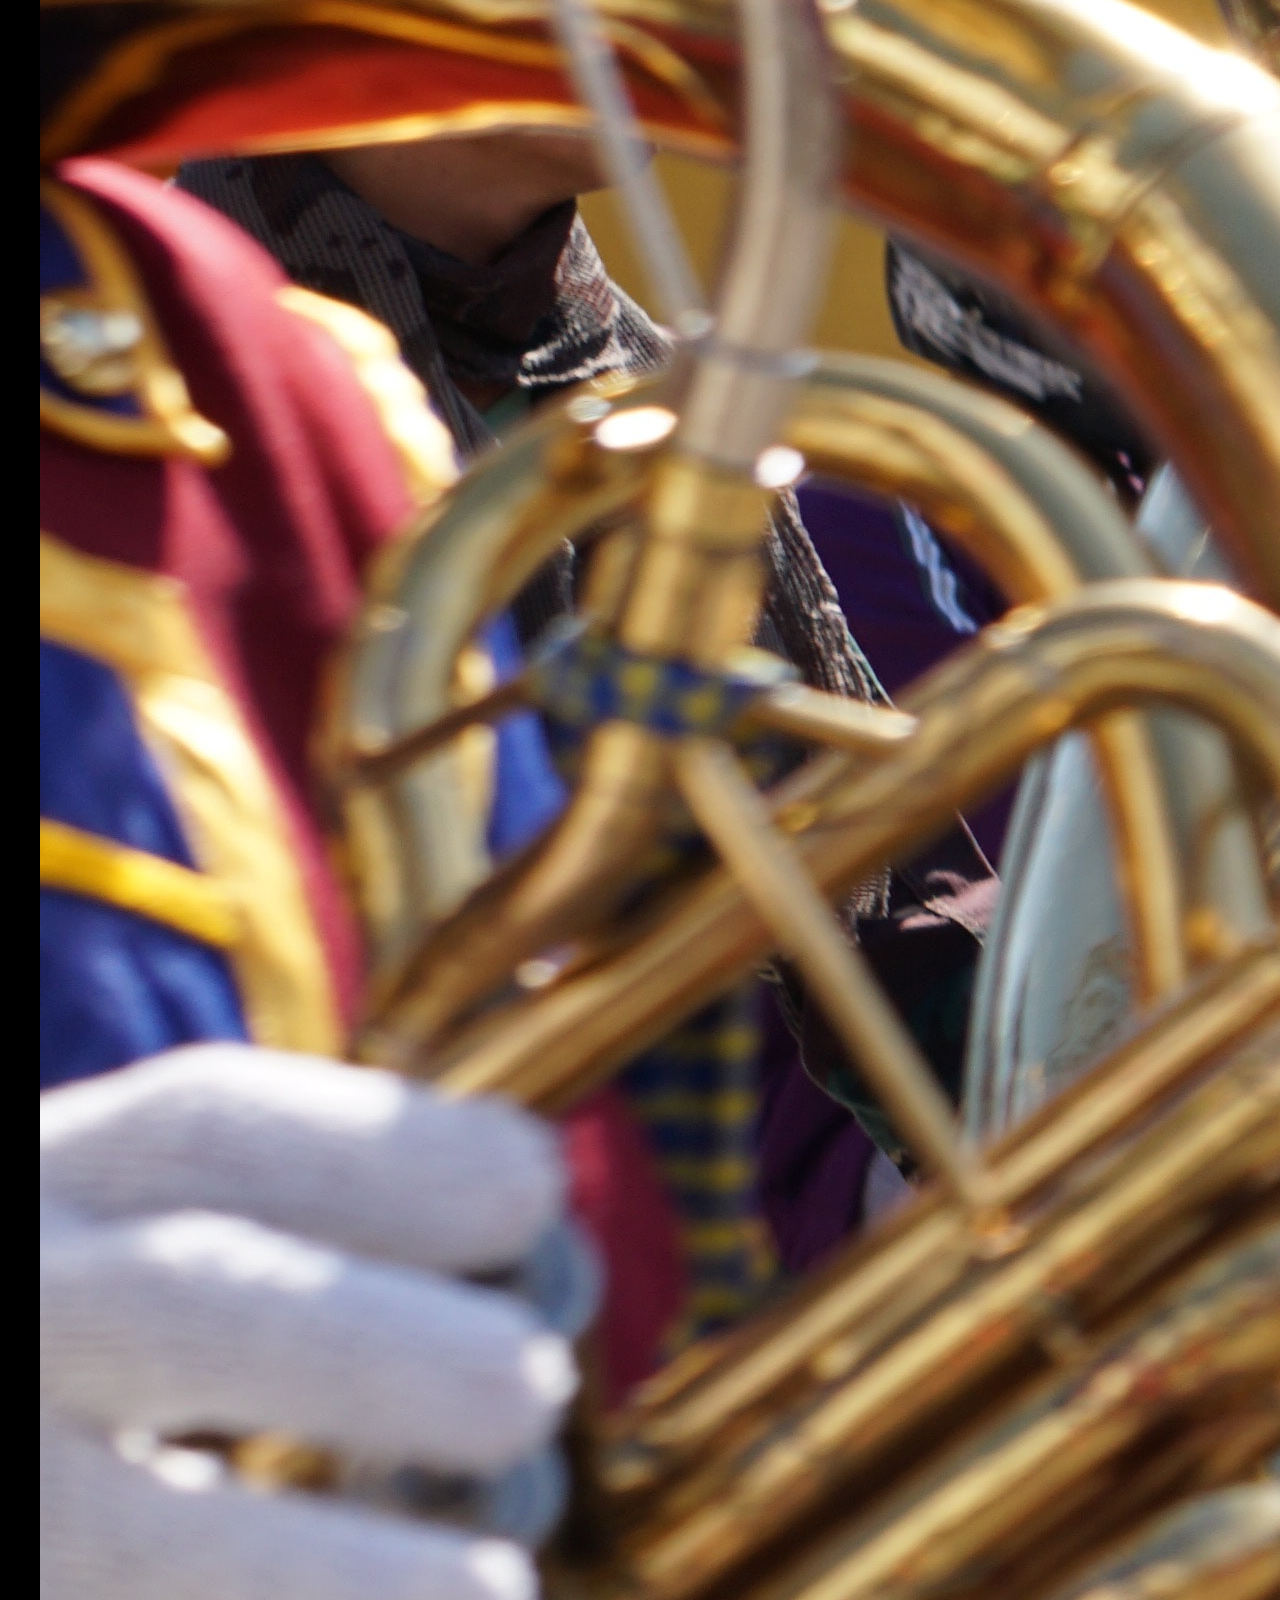
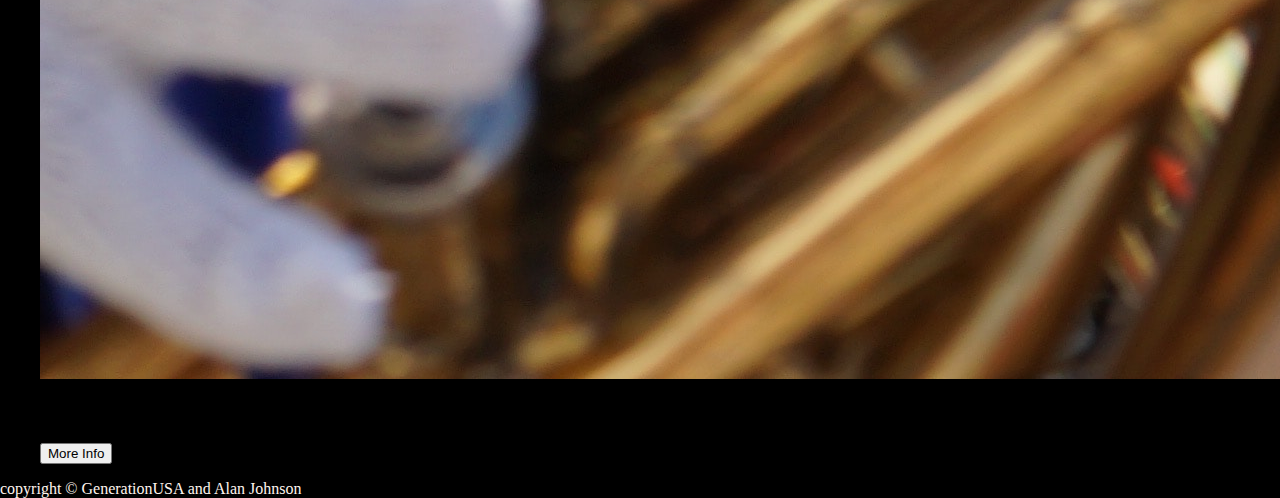
==== commit a3754407: "add btn class to button tags" ====
--- a/index.html
+++ b/index.html
@@ -8,9 +8,9 @@
   <title>Main Page</title>
 </head>
 <body>
-  <header>
+  <header class="header">
     <logo>
-      <img src="./resources/images/0e11c5867fcc4f4e8fcbed3005fc4ad5.png" alt="Company One Logo">
+      <img id="logo" src="./resources/images/0e11c5867fcc4f4e8fcbed3005fc4ad5.png" alt="Company One Logo">
     </logo>
     <nav class="navbar">
       <a href="/index.html" class="navbar__nav-link1">Home</a>
@@ -21,10 +21,10 @@
     <hero class="jumbotron">
       <div class="container">
         <h1 class="jumbotron__cta-title">Look At This!</h1>
-        <button class="jumbotron__cta-btn">
+        <button class="jumbotron__cta-btn btn">
           <a href="" class="jumbotron__cta-btn-link">Button One</a>
         </button>
-        <button class="jumbotron__cta-btn">
+        <button class="jumbotron__cta-btn btn">
           <a href="" class="jumbotron__cta-btn-link">Button Two</a>
         </button>
       </div>
@@ -49,21 +49,21 @@
         <li class="options__list-item">
           <img src="./resources/images/chris-bair-jazz_trumpet-unsplash.jpg" alt="jazz trumpet" class="options__list-item__img">
           <h4 class="options__list-item__info">Var1</h4>
-          <button class="options__list-item__btn">
+          <button class="options__list-item__btn btn">
             <a href="" class="options__list-item__btn-link">More Info</a>
           </button>
         </li>
         <li class="options__list-item">
           <img src="./resources/images/camilo-jimenez-trombone_line-unsplash.jpg" alt="trombone line" class="options__list-item__img">
           <h4 class="options__list-item__info">Var2</h4>
-          <button class="options__list-item__btn">
+          <button class="options__list-item__btn btn">
             <a href="" class="options__list-item__btn-link">More Info</a>
           </button>
         </li>
         <li class="options__list-item">
           <img src="./resources/images/beth-macdonald-tuba_line-unsplash.jpg" alt="tuba line" class="options__list-item__img">
           <h4 class="options__list-item__info">Var3</h4>
-          <button class="options__list-item__btn">
+          <button class="options__list-item__btn btn">
             <a href="" class="options__list-item__btn-link">More Info</a>
           </button>
         </li>
--- a/resources/css/style.css
+++ b/resources/css/style.css
@@ -0,0 +1,68 @@
+* {
+  box-sizing: border-box;
+}
+
+html, body {
+  margin: 0;
+  padding: 0;
+  height: 100%;
+  width: 100%;
+  background-color: black;
+  color: seashell
+}
+
+li, a {
+  list-style: none;
+  text-decoration: none;
+  color: black;
+}
+
+.header {
+  display: flex;
+  align-items: center;
+  justify-content: space-between;
+  height: 50px;
+  border-bottom: 1px solid #ccc;
+  background-color: inherit;
+}
+
+#logo {
+  display: inline-block;
+  height: 50px;
+  width: 50px;
+  flex-grow: 1;
+}
+
+.navbar {
+  flex-grow: 2;
+  text-align: right;
+  margin-right: 8px;
+}
+
+.navbar a {
+  color: seashell;
+  margin-left: 0.4rem;
+  margin-right: 0.4rem;
+}
+
+.navbar a:hover, .navbar a:focus {
+  color: white;
+  text-decoration: underline;
+}
+
+.container {
+  background-color: bisque;
+  background-image: url(/resources/images/wim-van-t-einde-artistic_trumpet-unsplash.jpg);
+  background-size: cover;
+  background-position: center;
+  background-repeat: no-repeat;
+  height: 500px;
+  width: 100%;
+  display: flex;
+  align-items: center;
+  justify-content: center;
+  flex-direction: column;
+  padding: 20px;
+  color: #ccc;
+  border-bottom: 4px solid #34727f;
+}
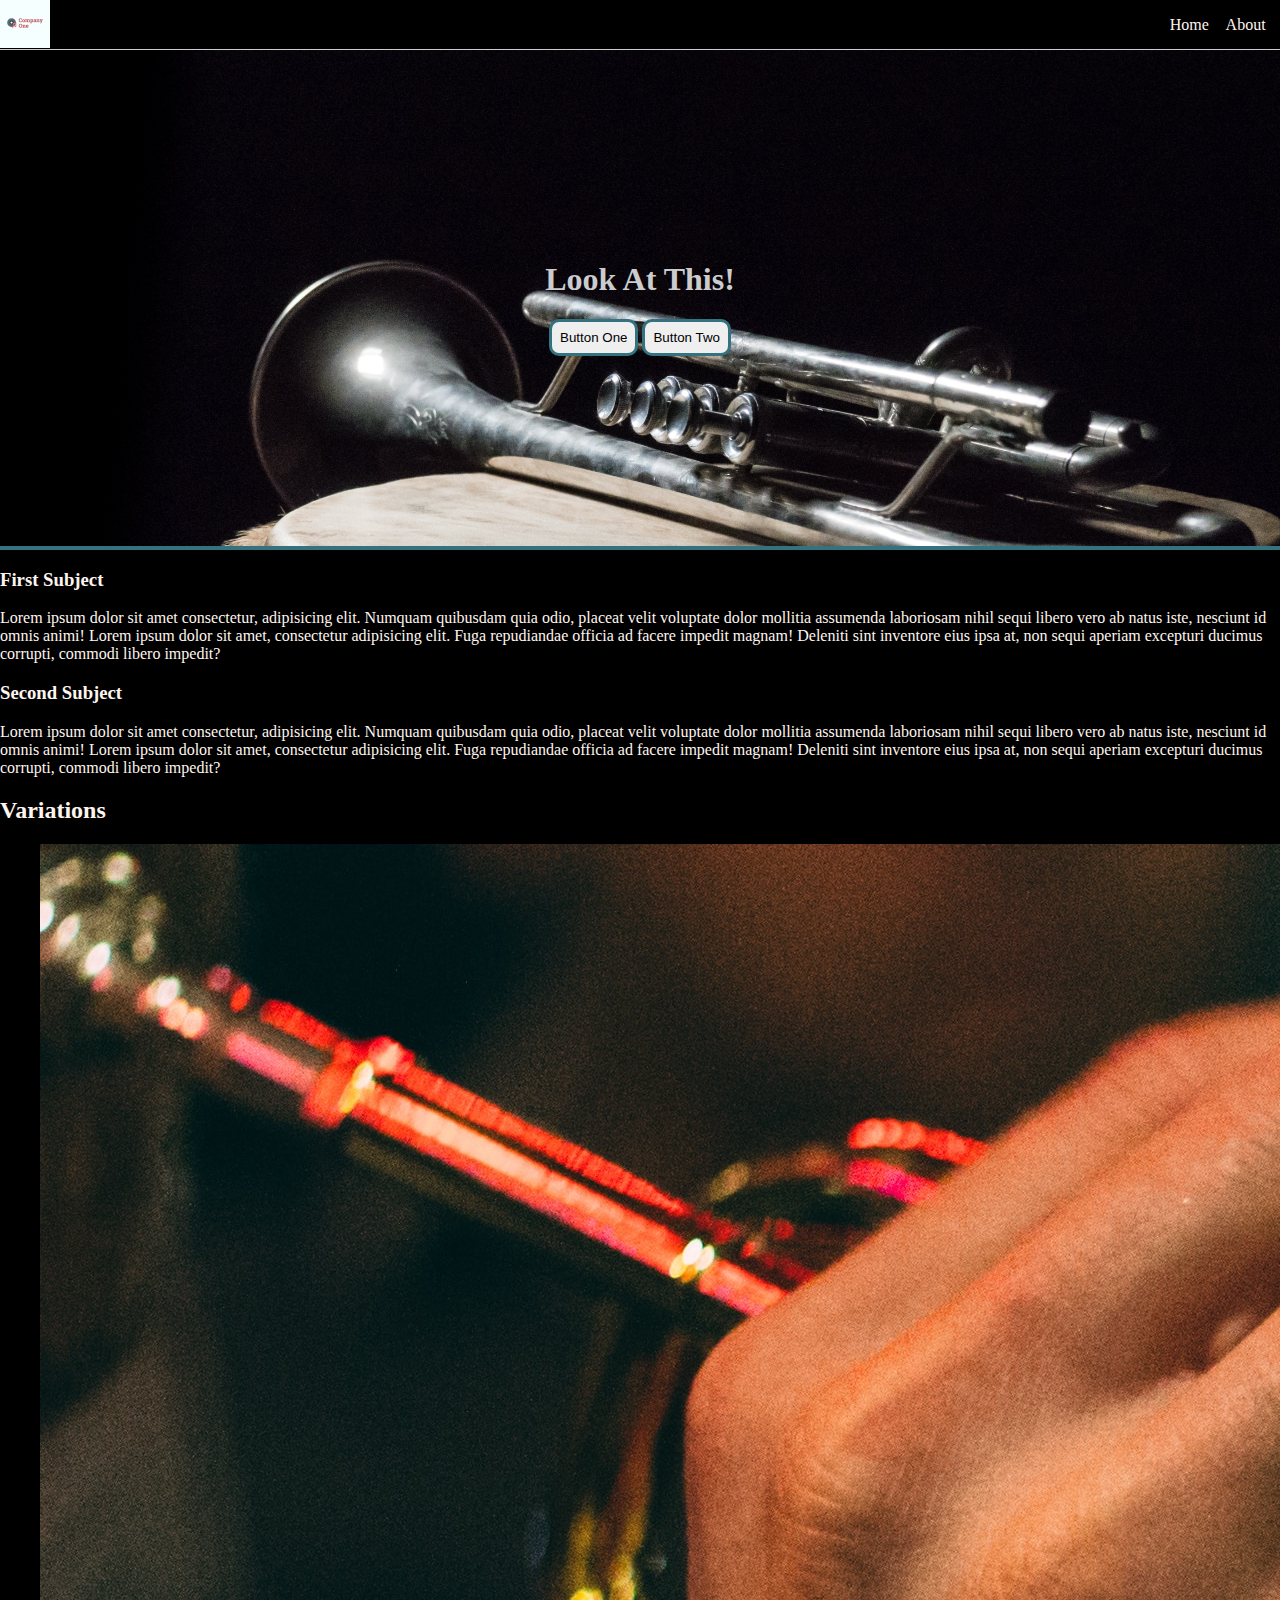
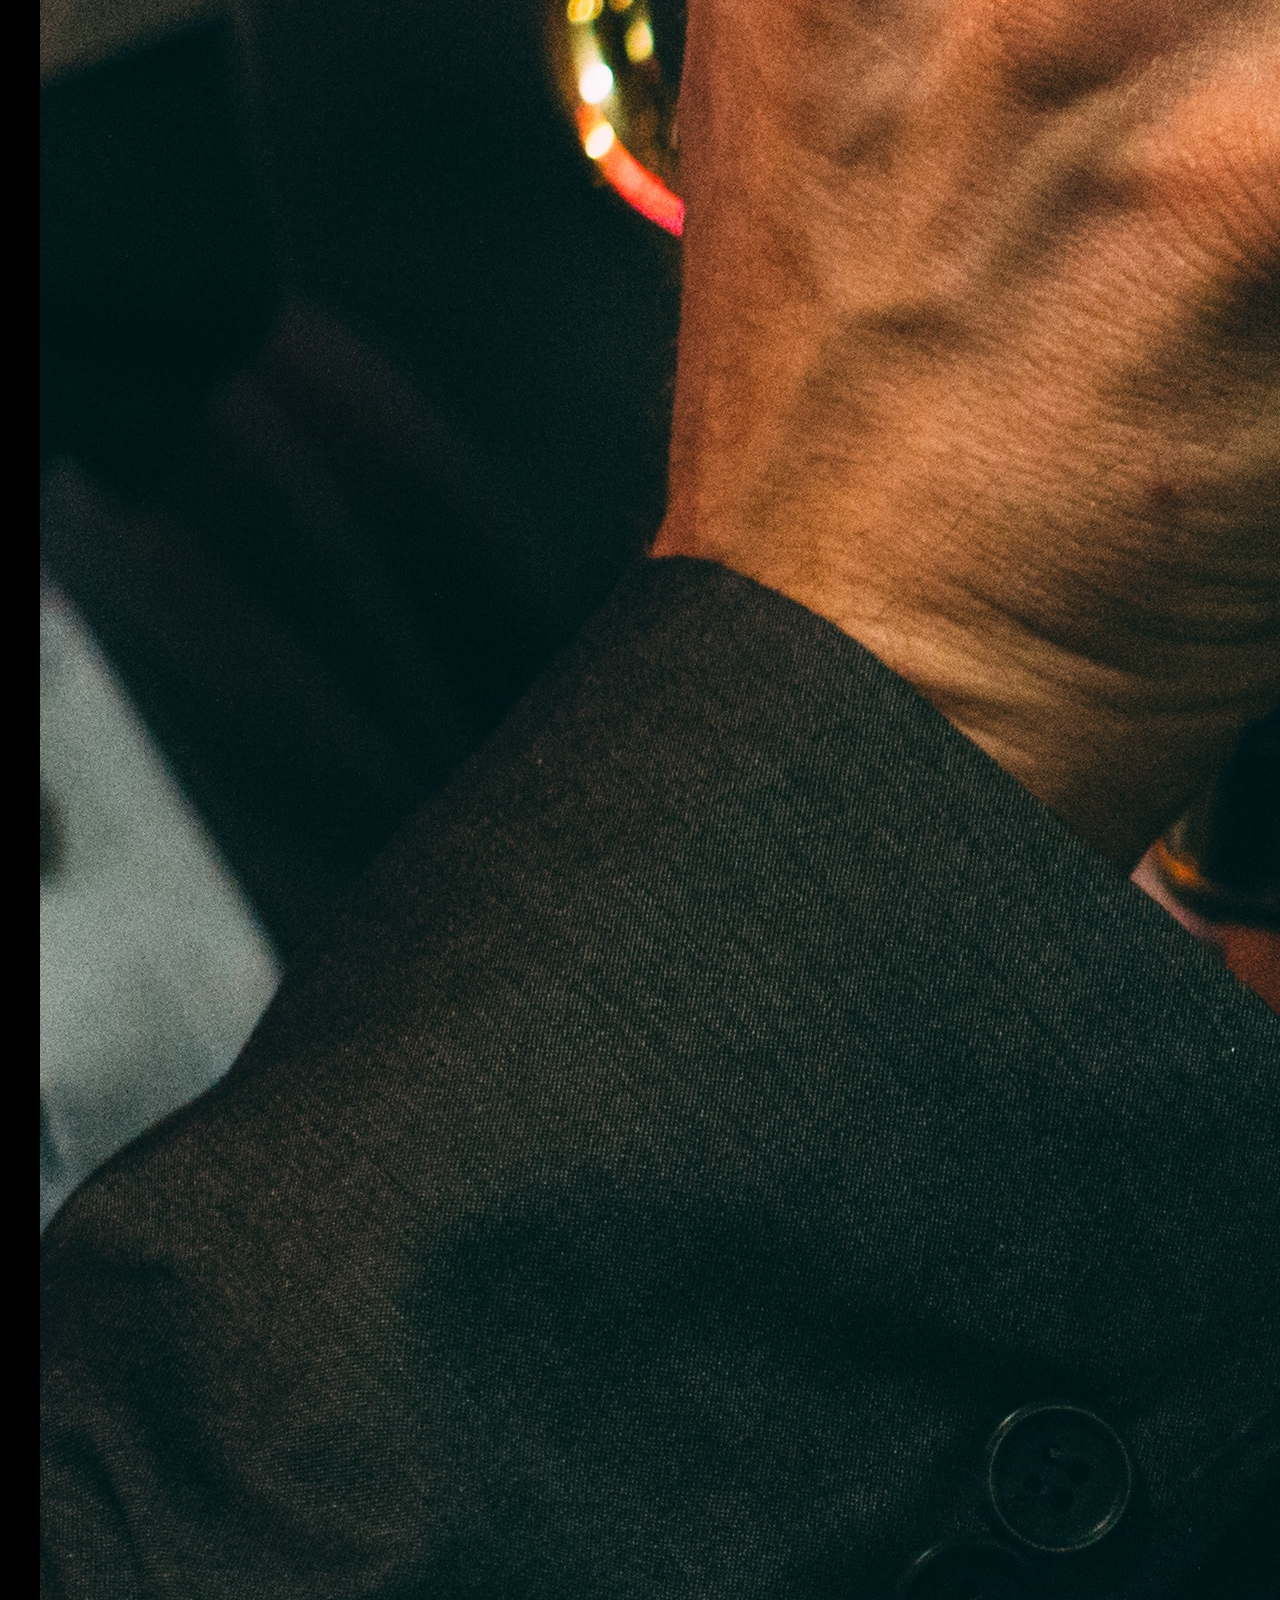
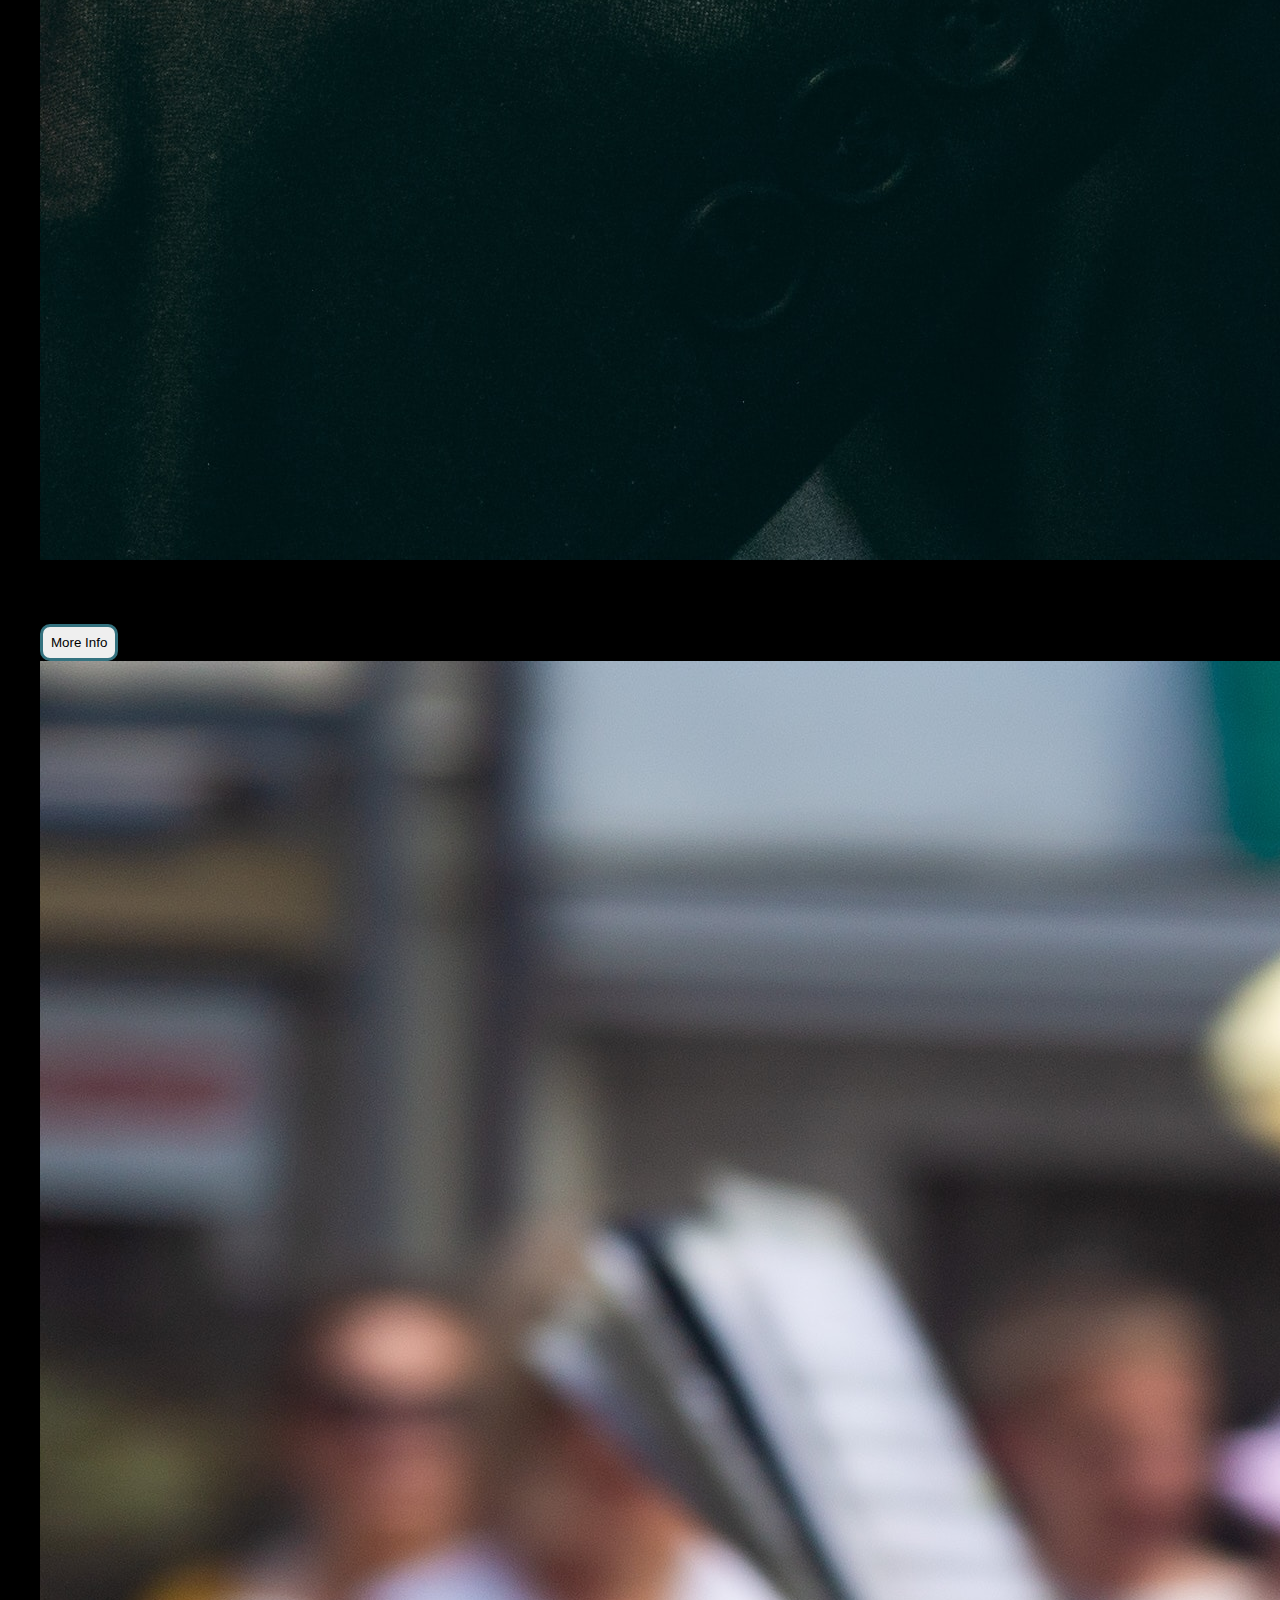
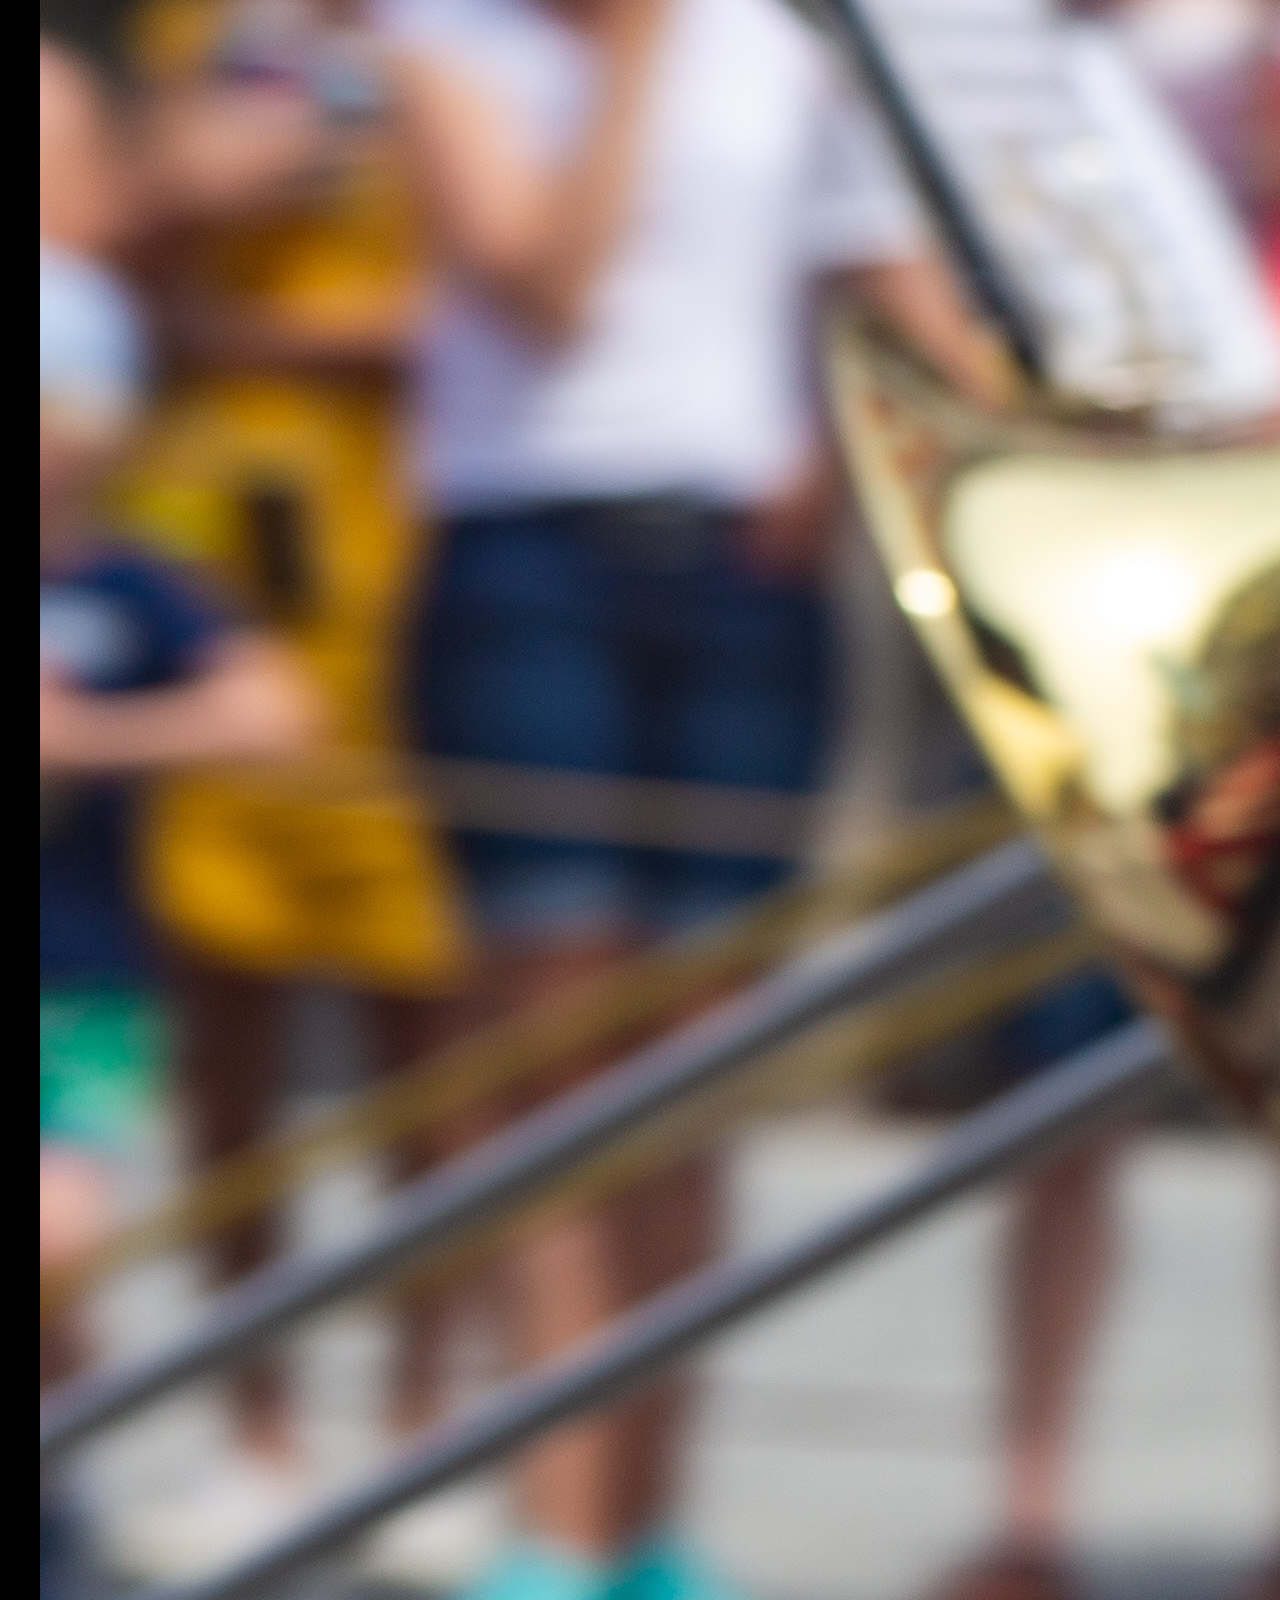
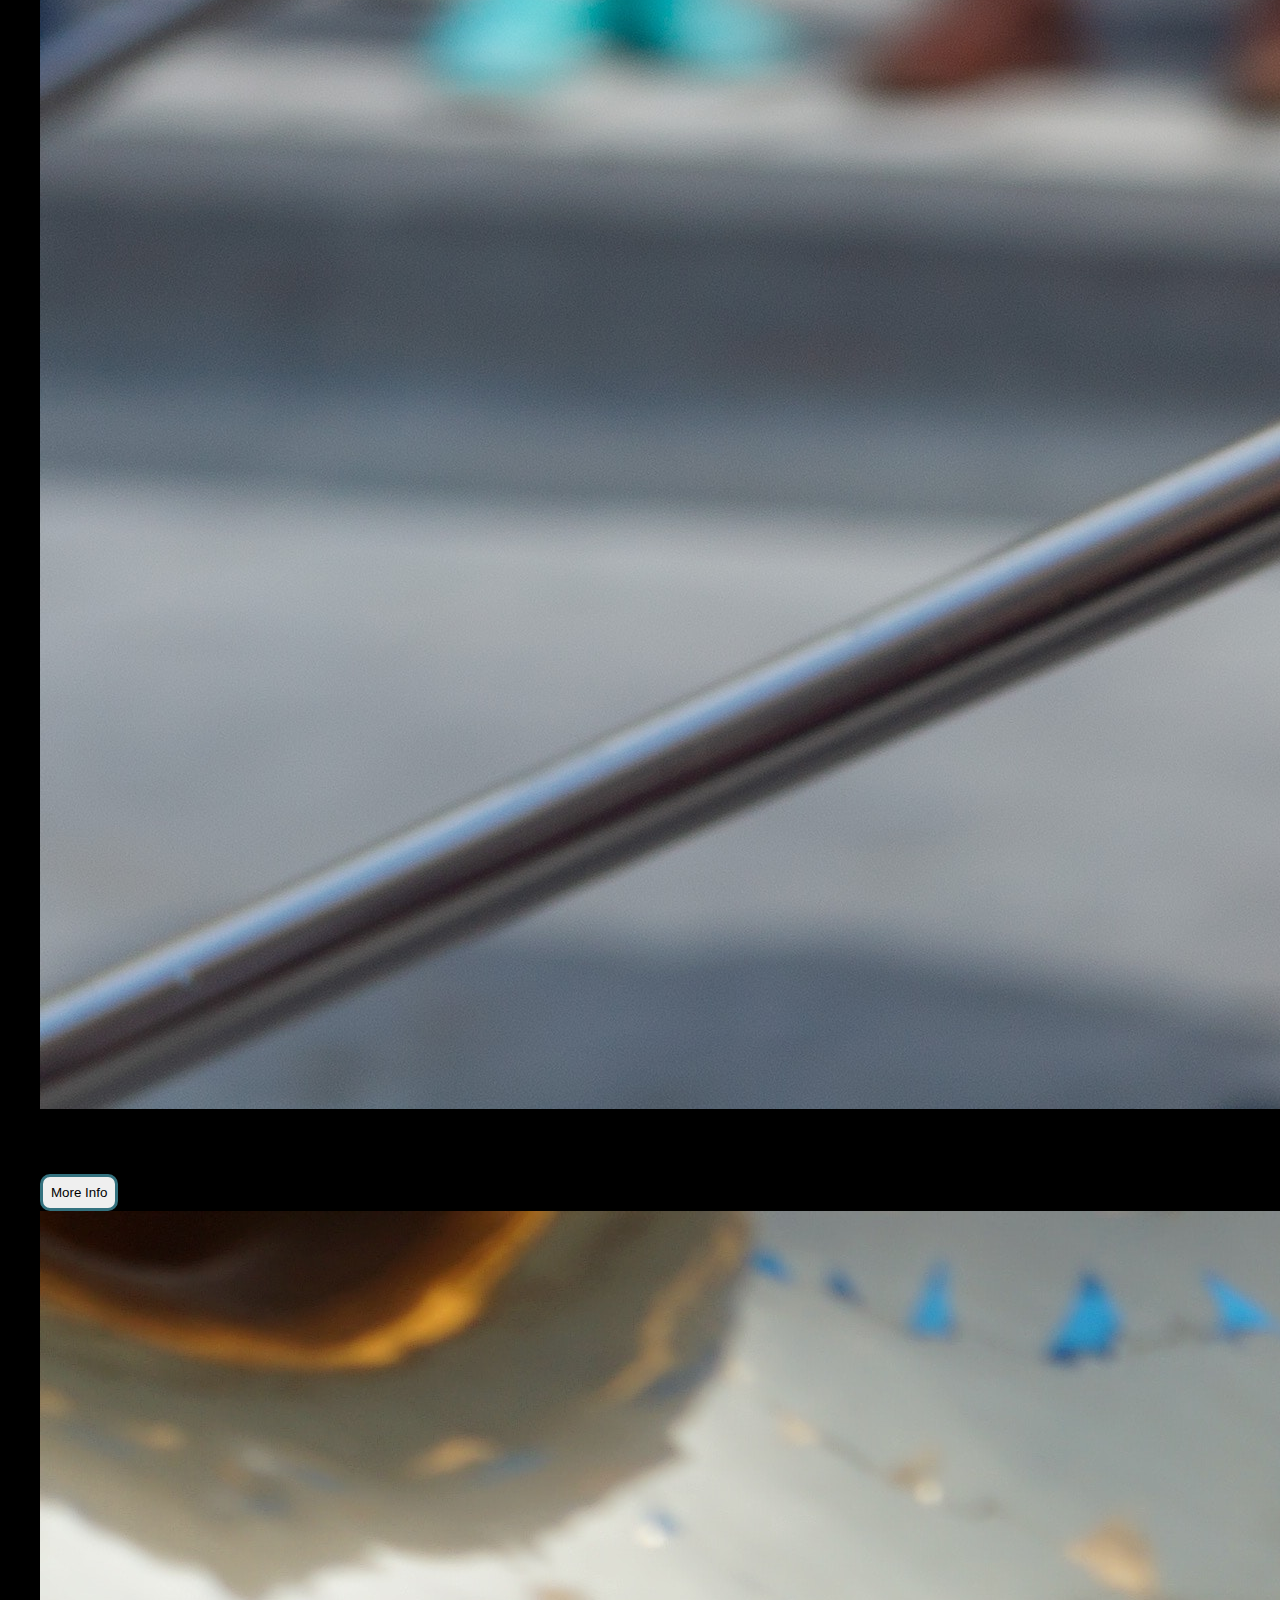
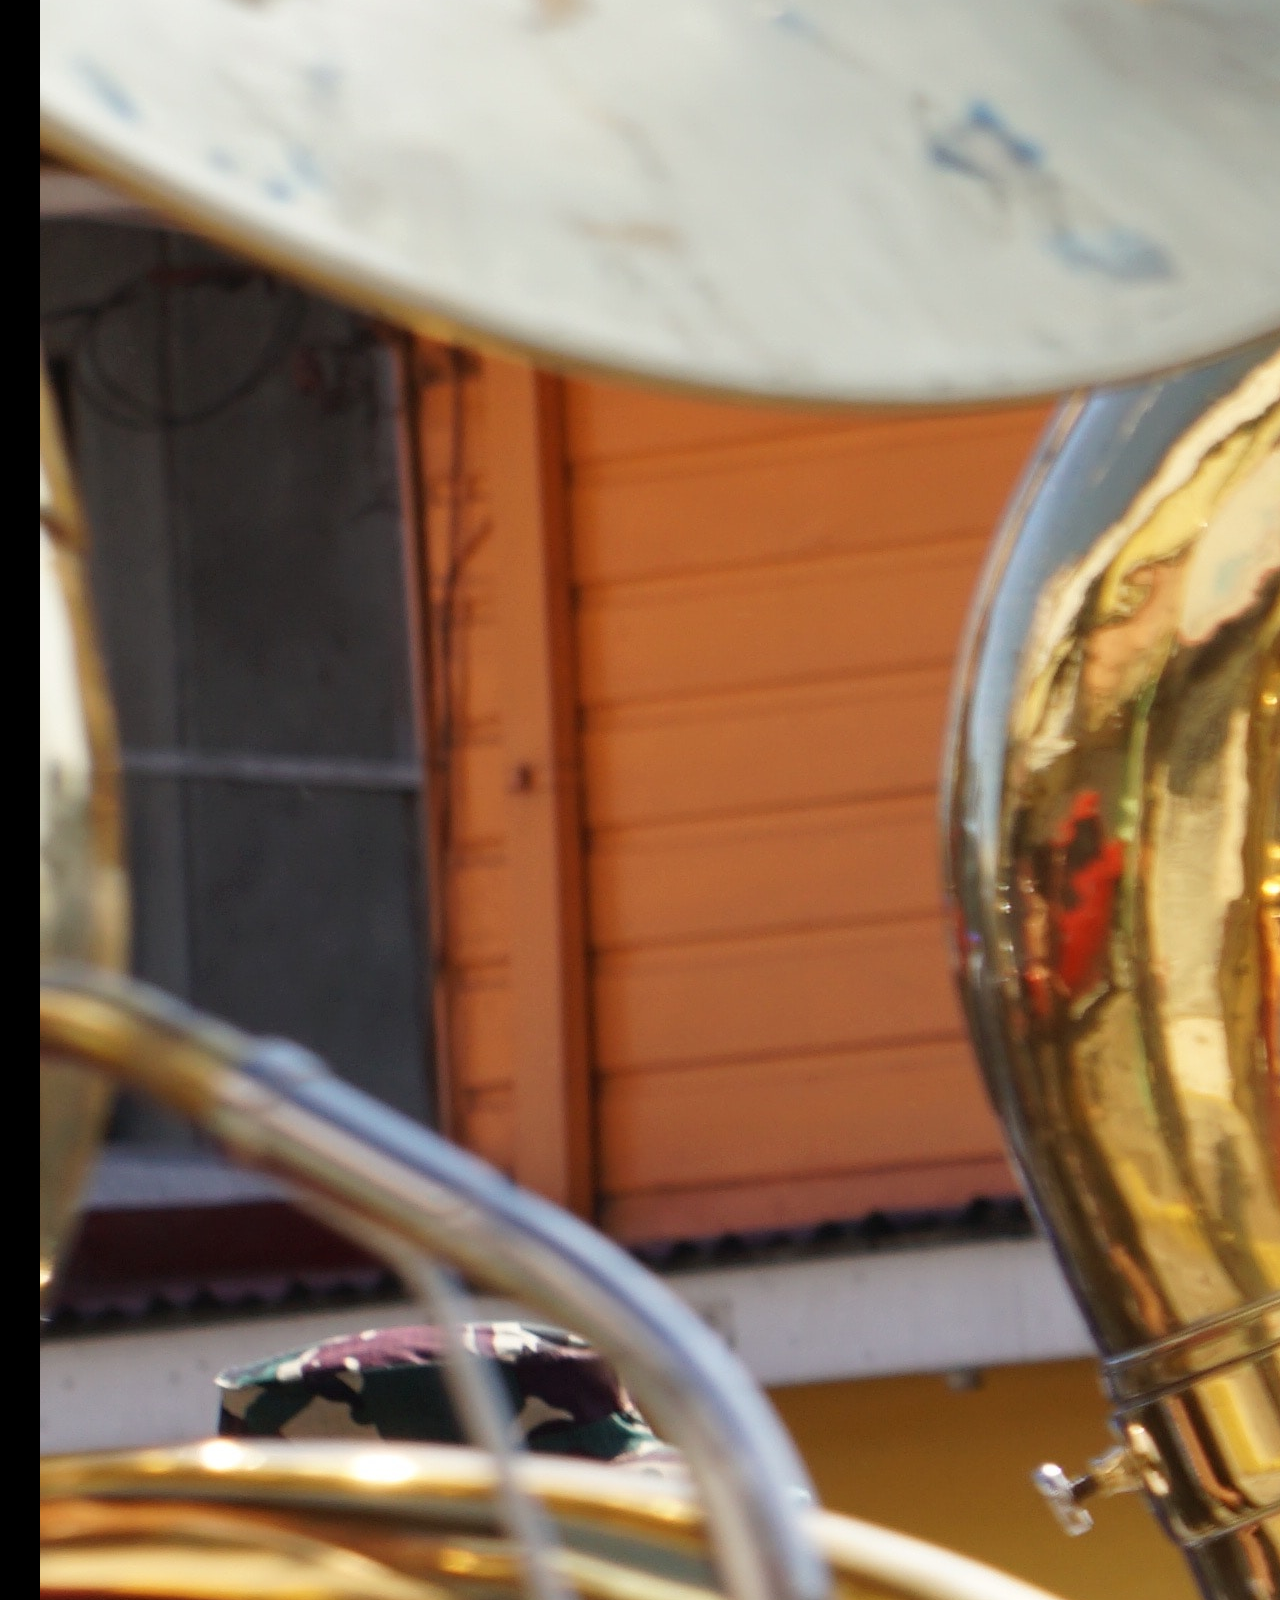
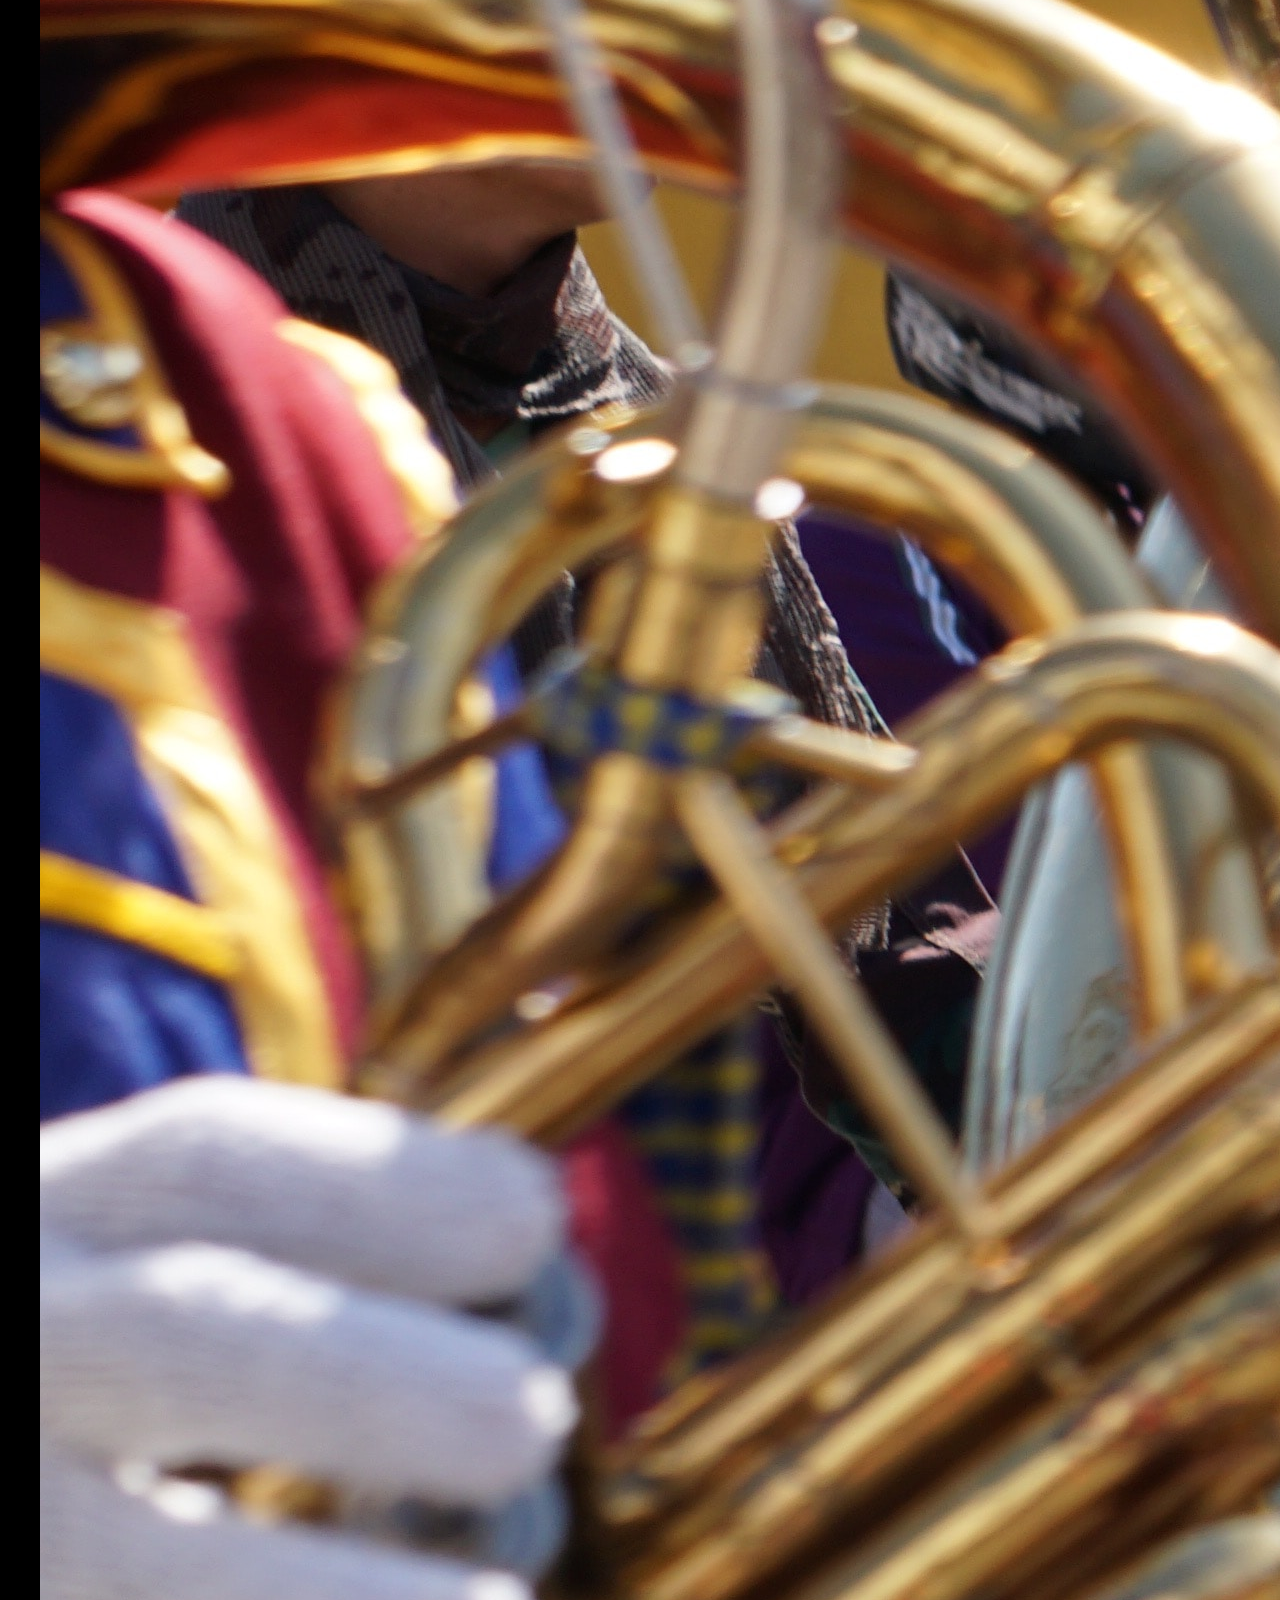
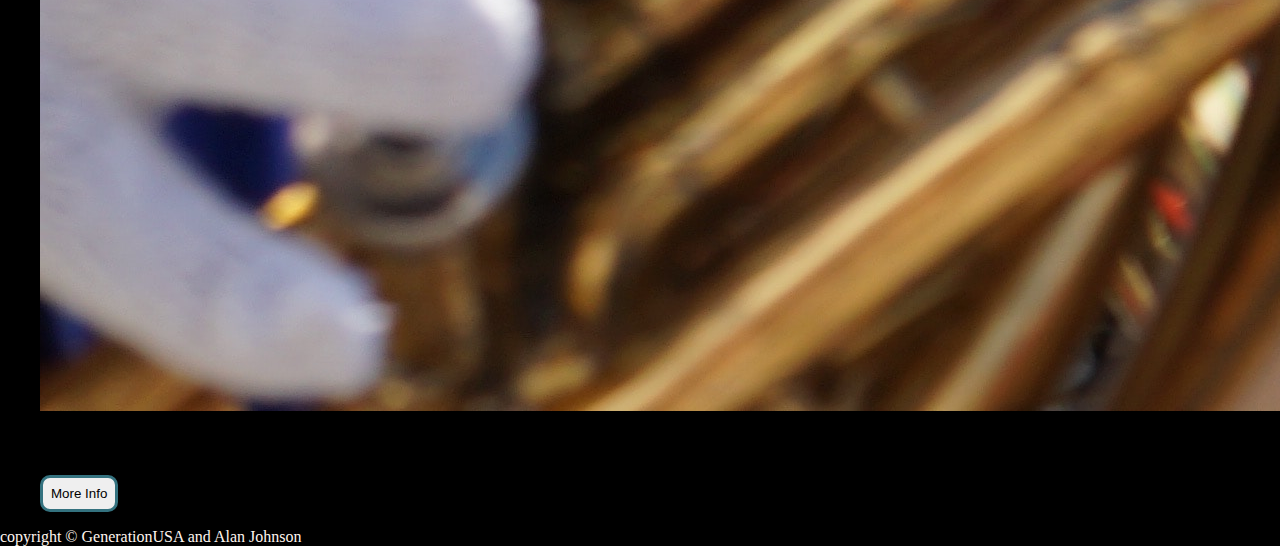
==== commit b8113b9c: "create aside in jumbotron" ====
--- a/index.html
+++ b/index.html
@@ -21,12 +21,14 @@
     <hero class="jumbotron">
       <div class="container">
         <h1 class="jumbotron__cta-title">Look At This!</h1>
-        <button class="jumbotron__cta-btn btn">
-          <a href="" class="jumbotron__cta-btn-link">Button One</a>
-        </button>
-        <button class="jumbotron__cta-btn btn">
-          <a href="" class="jumbotron__cta-btn-link">Button Two</a>
-        </button>
+        <aside class="jumbotron__cta-btn__container">
+          <button class="jumbotron__cta-btn btn">
+            <a href="" class="jumbotron__cta-btn-link">Button One</a>
+          </button>
+          <button class="jumbotron__cta-btn btn">
+            <a href="" class="jumbotron__cta-btn-link">Button Two</a>
+          </button>
+        </aside>
       </div>
     </hero>
     <article class="info">
--- a/resources/css/style.css
+++ b/resources/css/style.css
@@ -15,6 +15,12 @@
   list-style: none;
   text-decoration: none;
   color: black;
+}
+
+.btn {
+  padding: 0.5rem;
+  border-radius: 10px;
+  border: 3px solid #34727f;
 }
 
 .header {
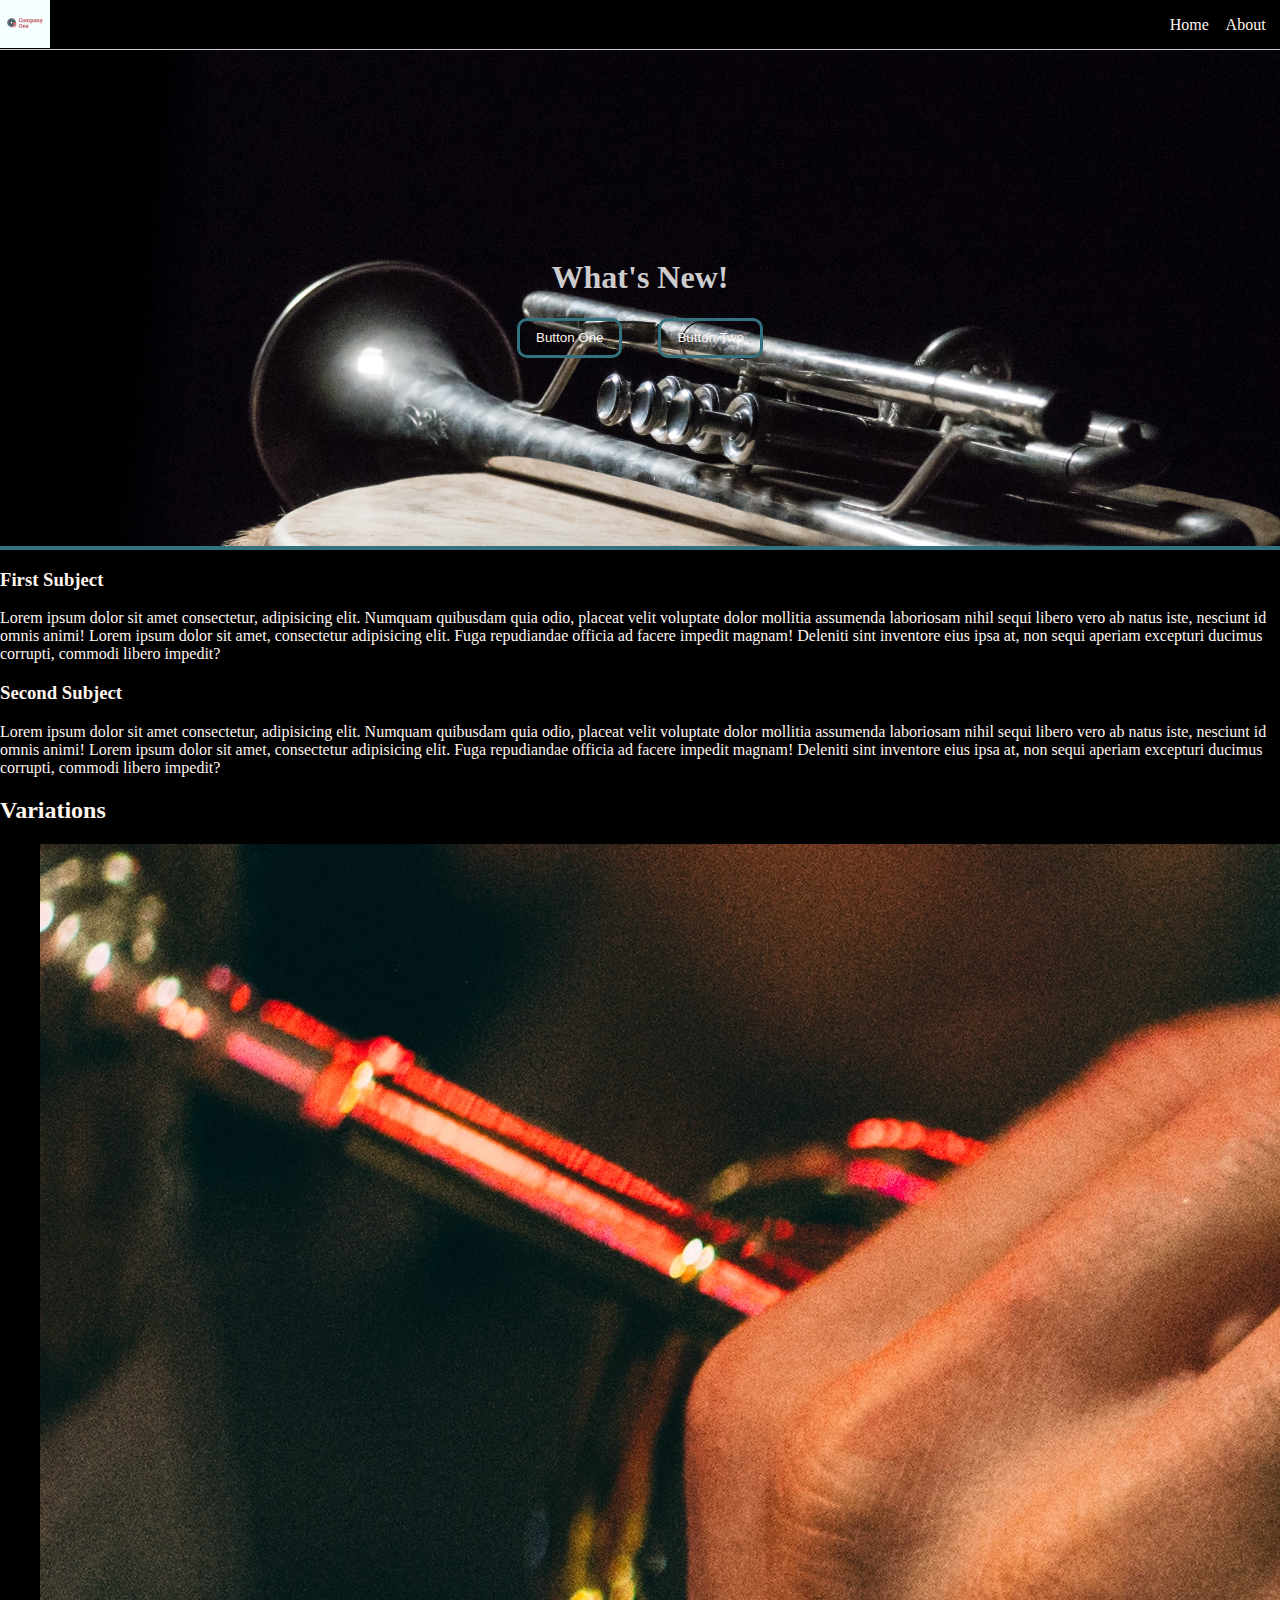
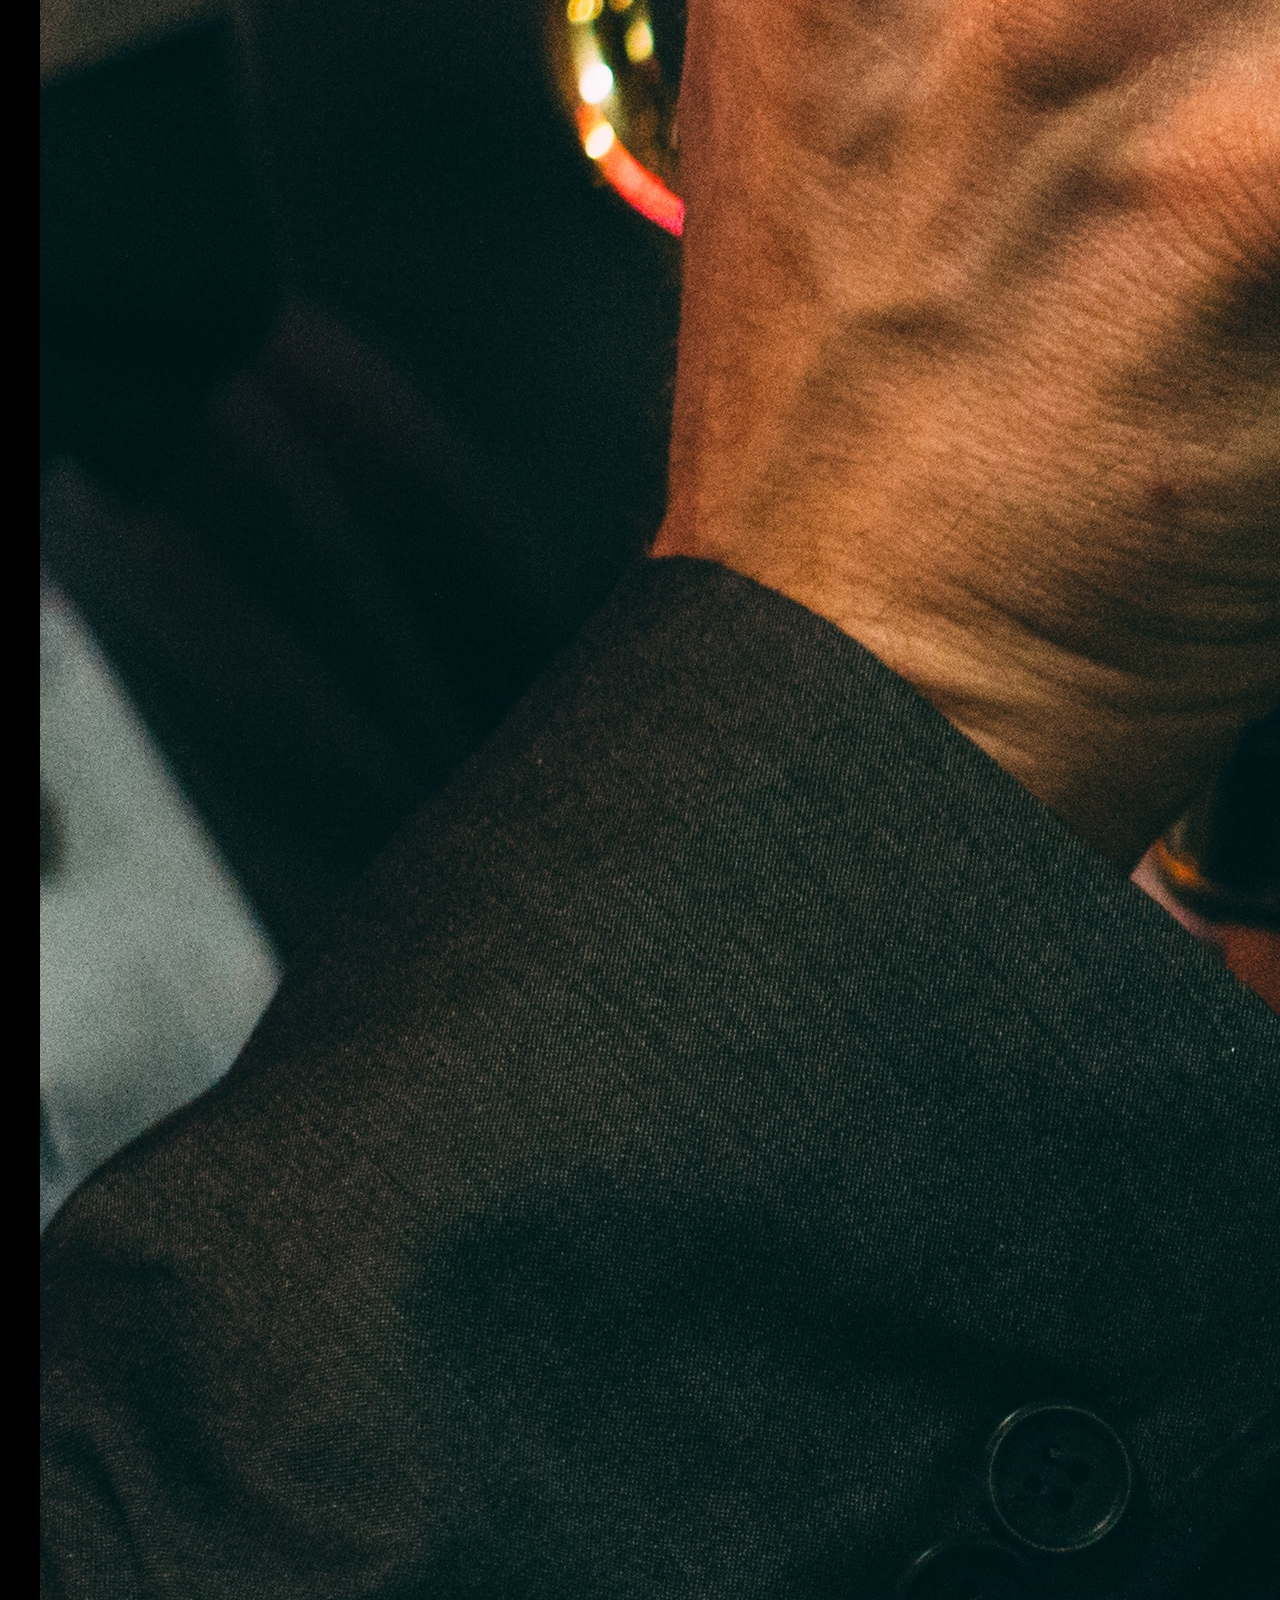
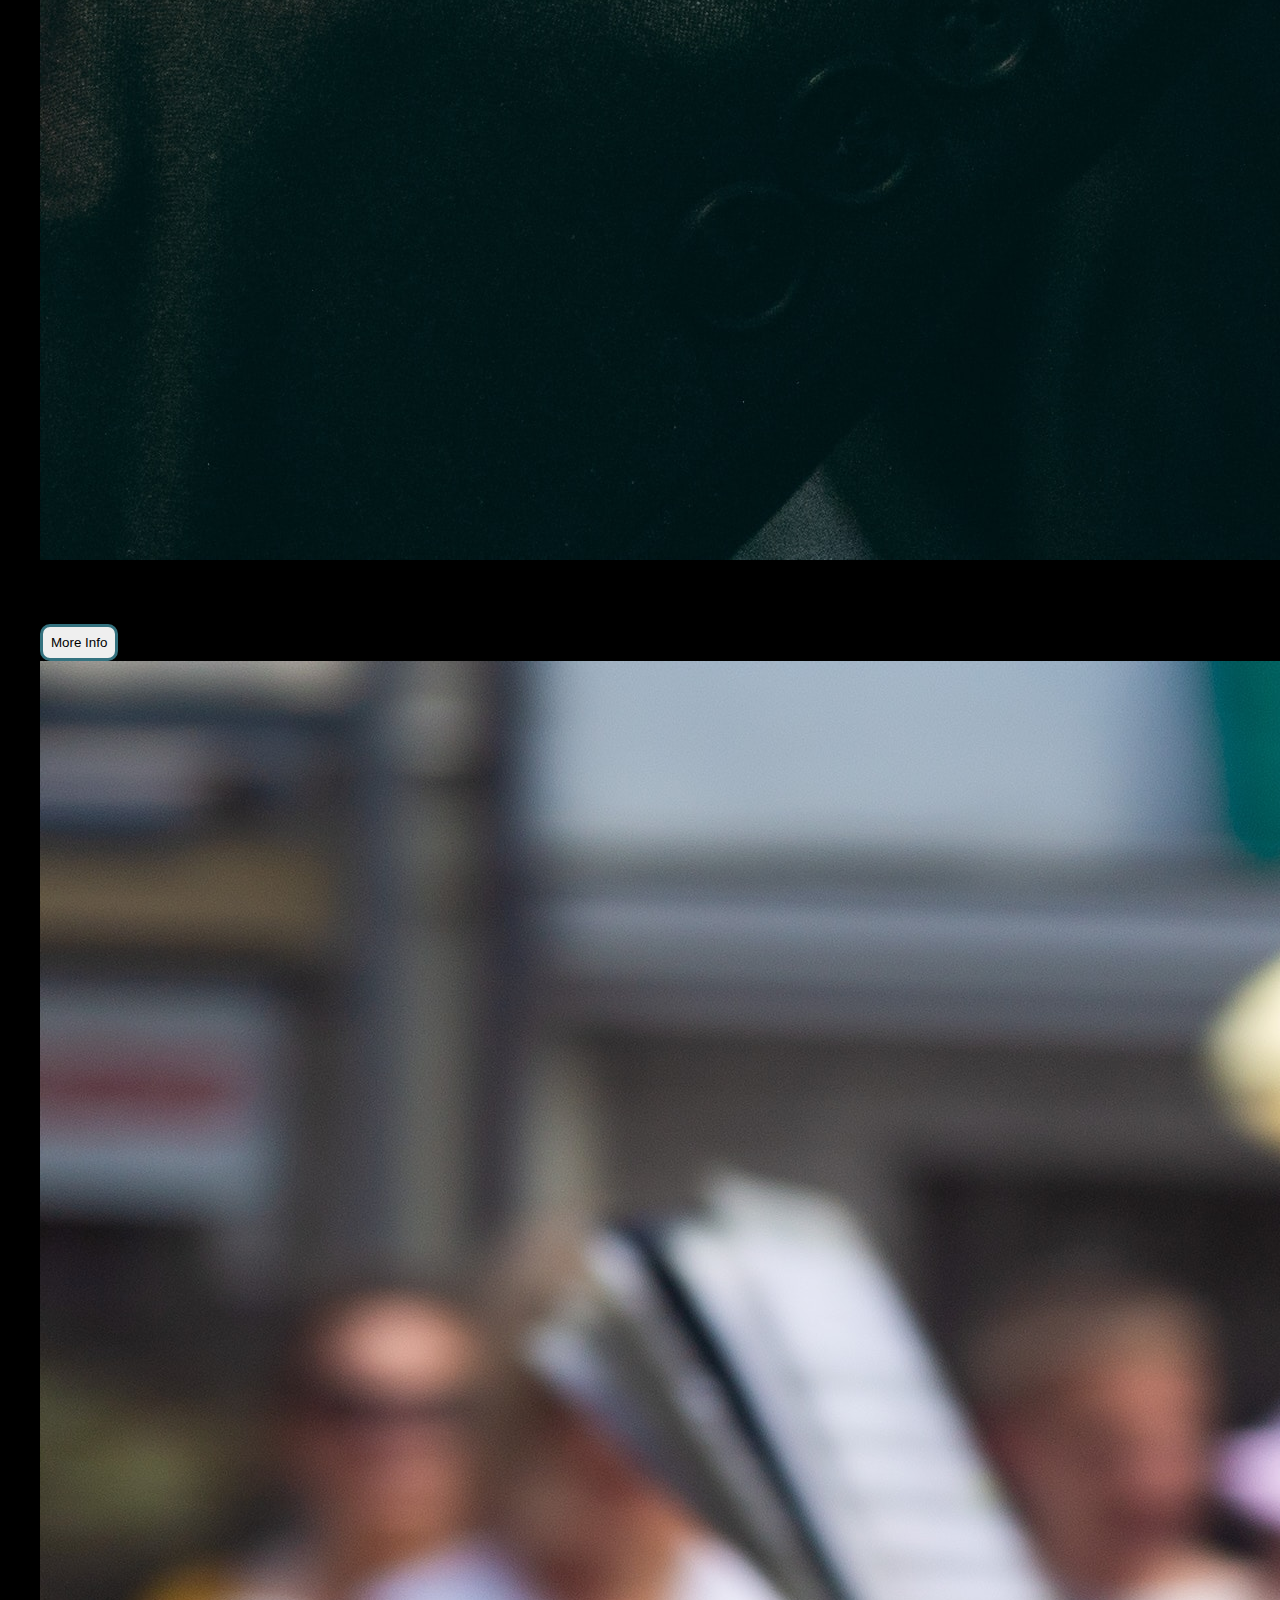
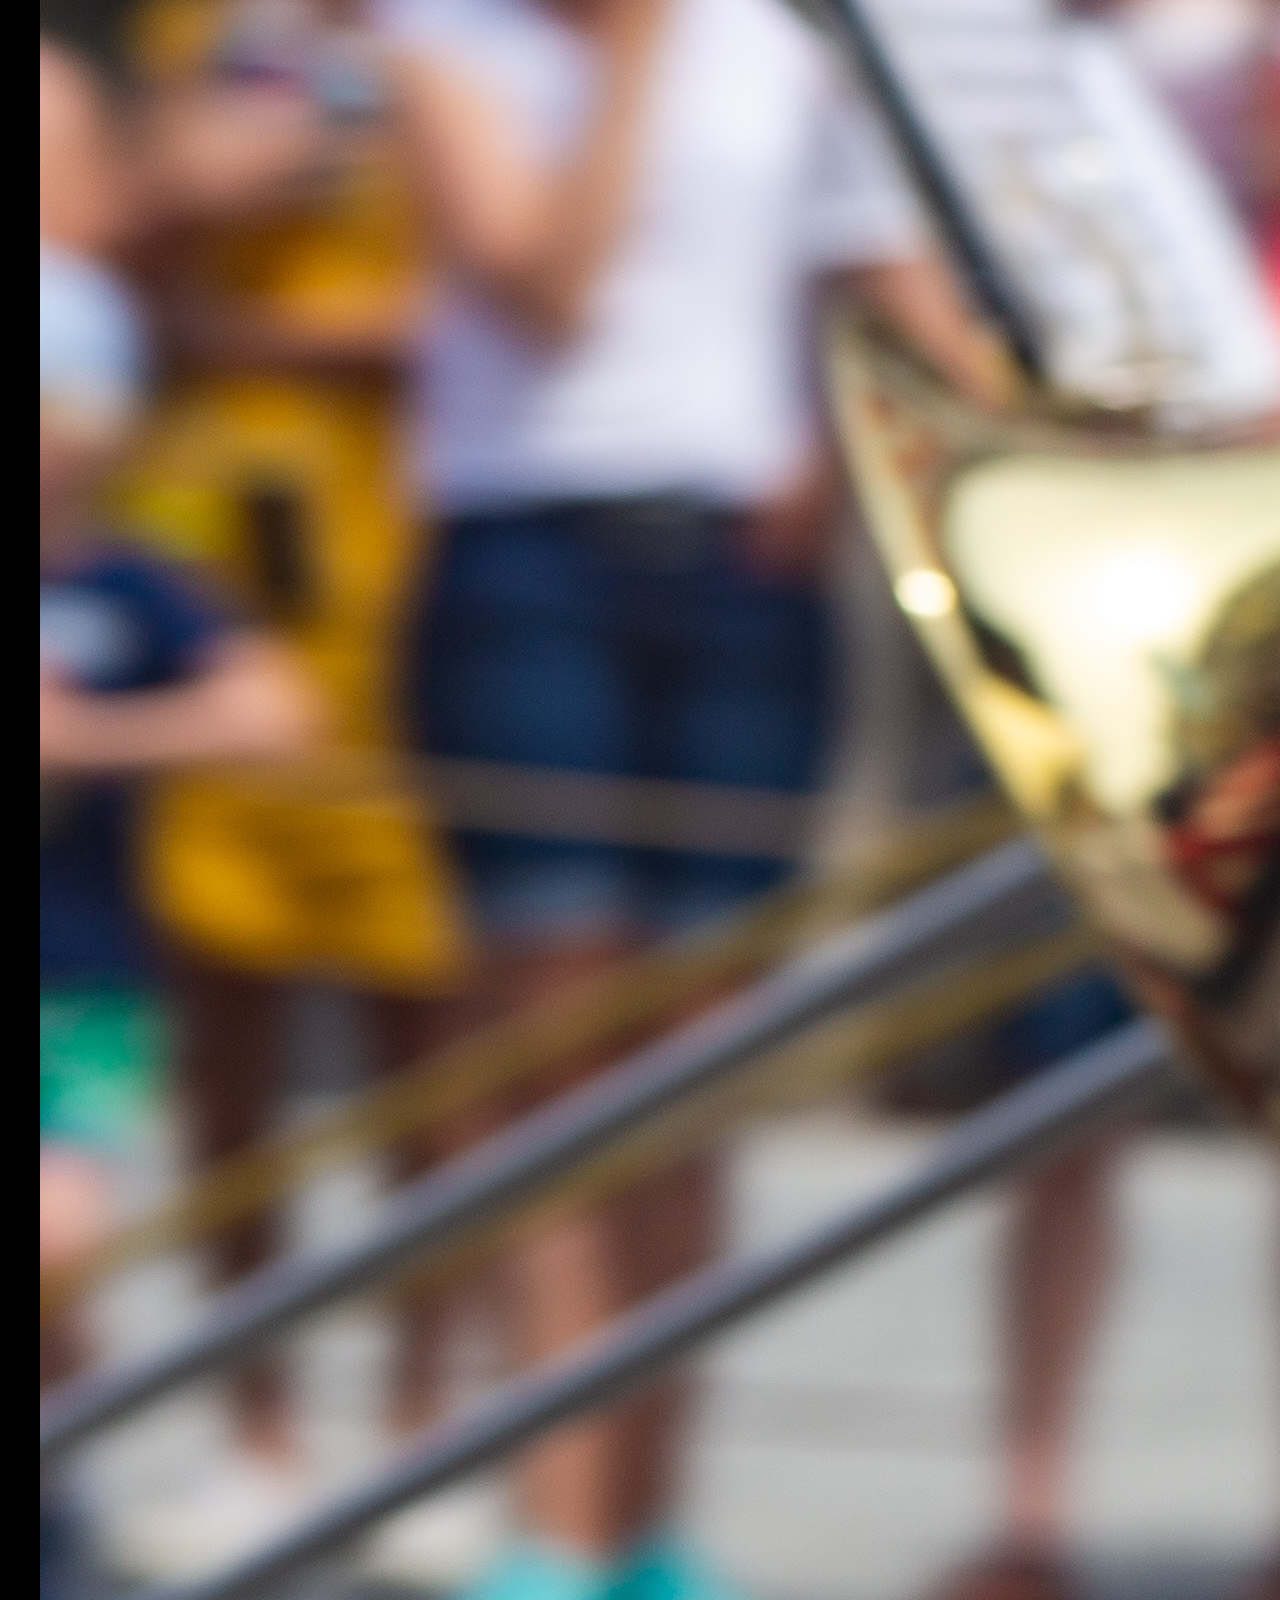
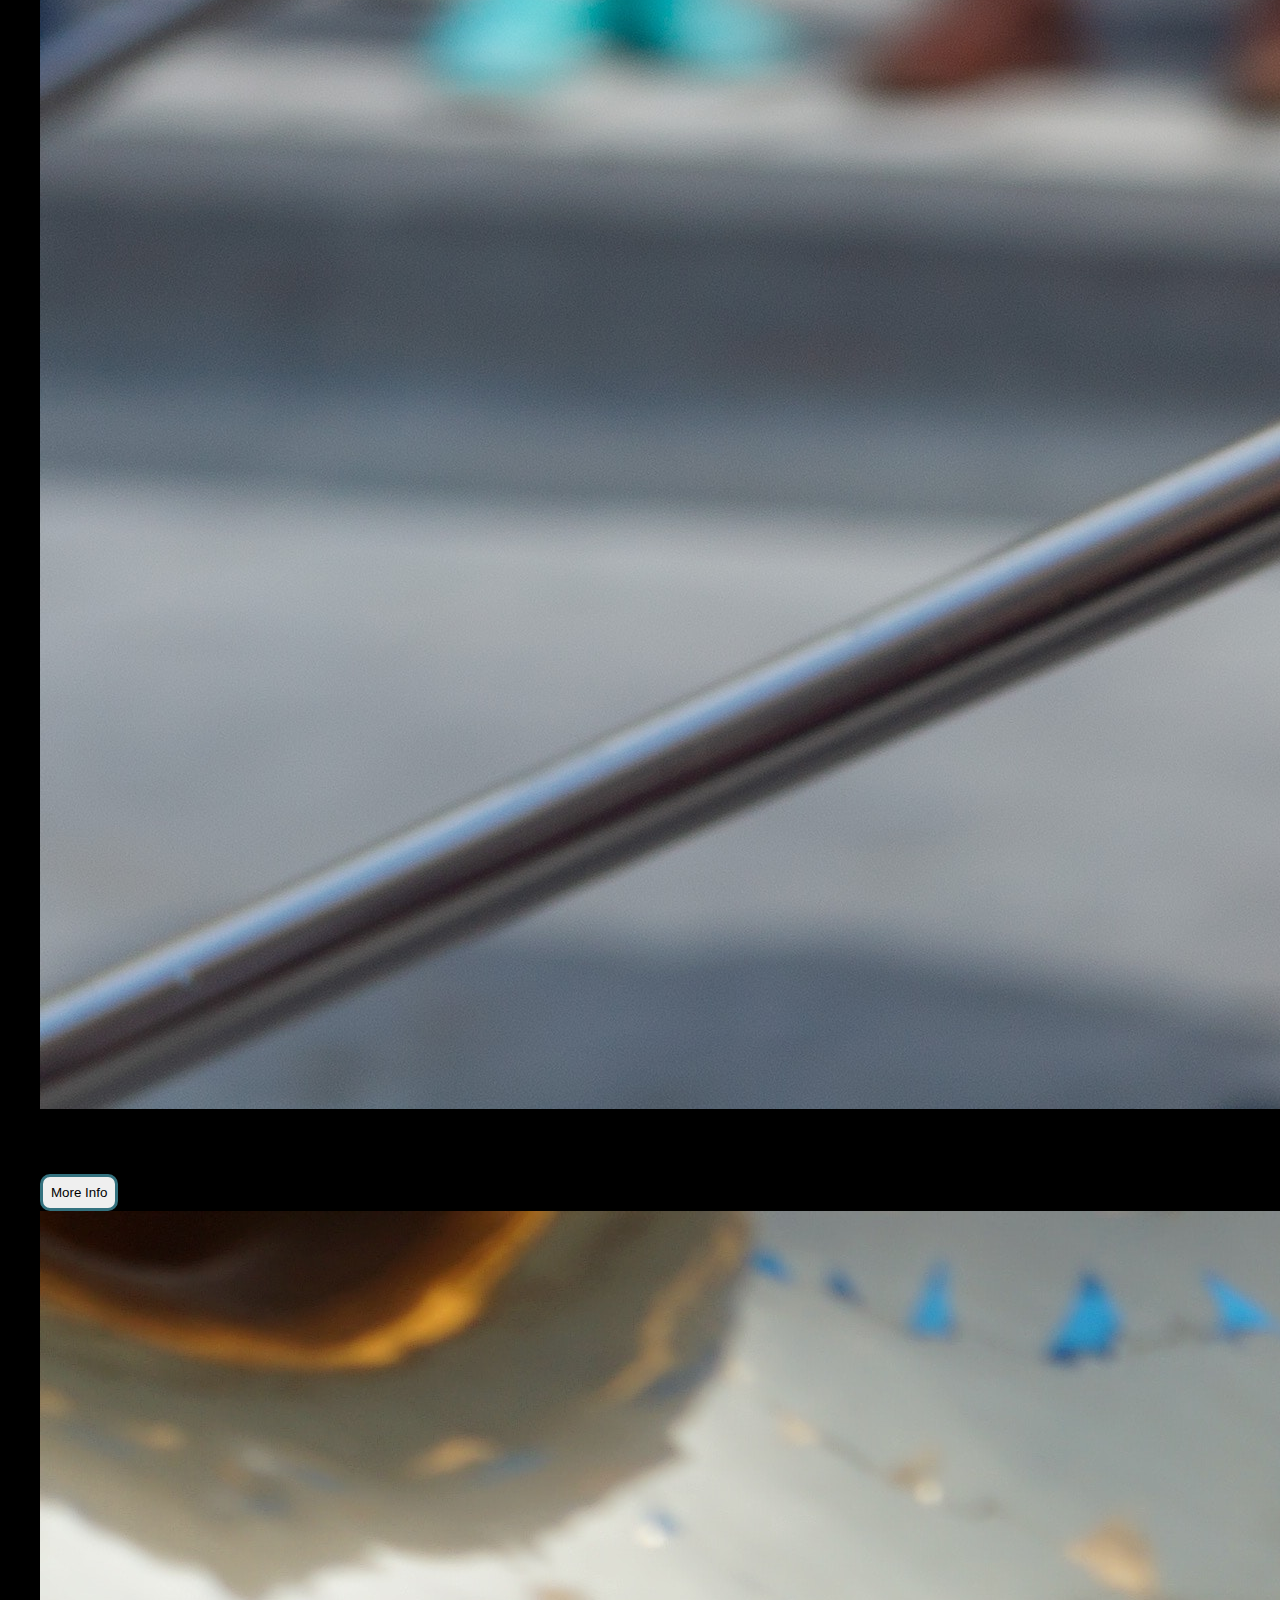
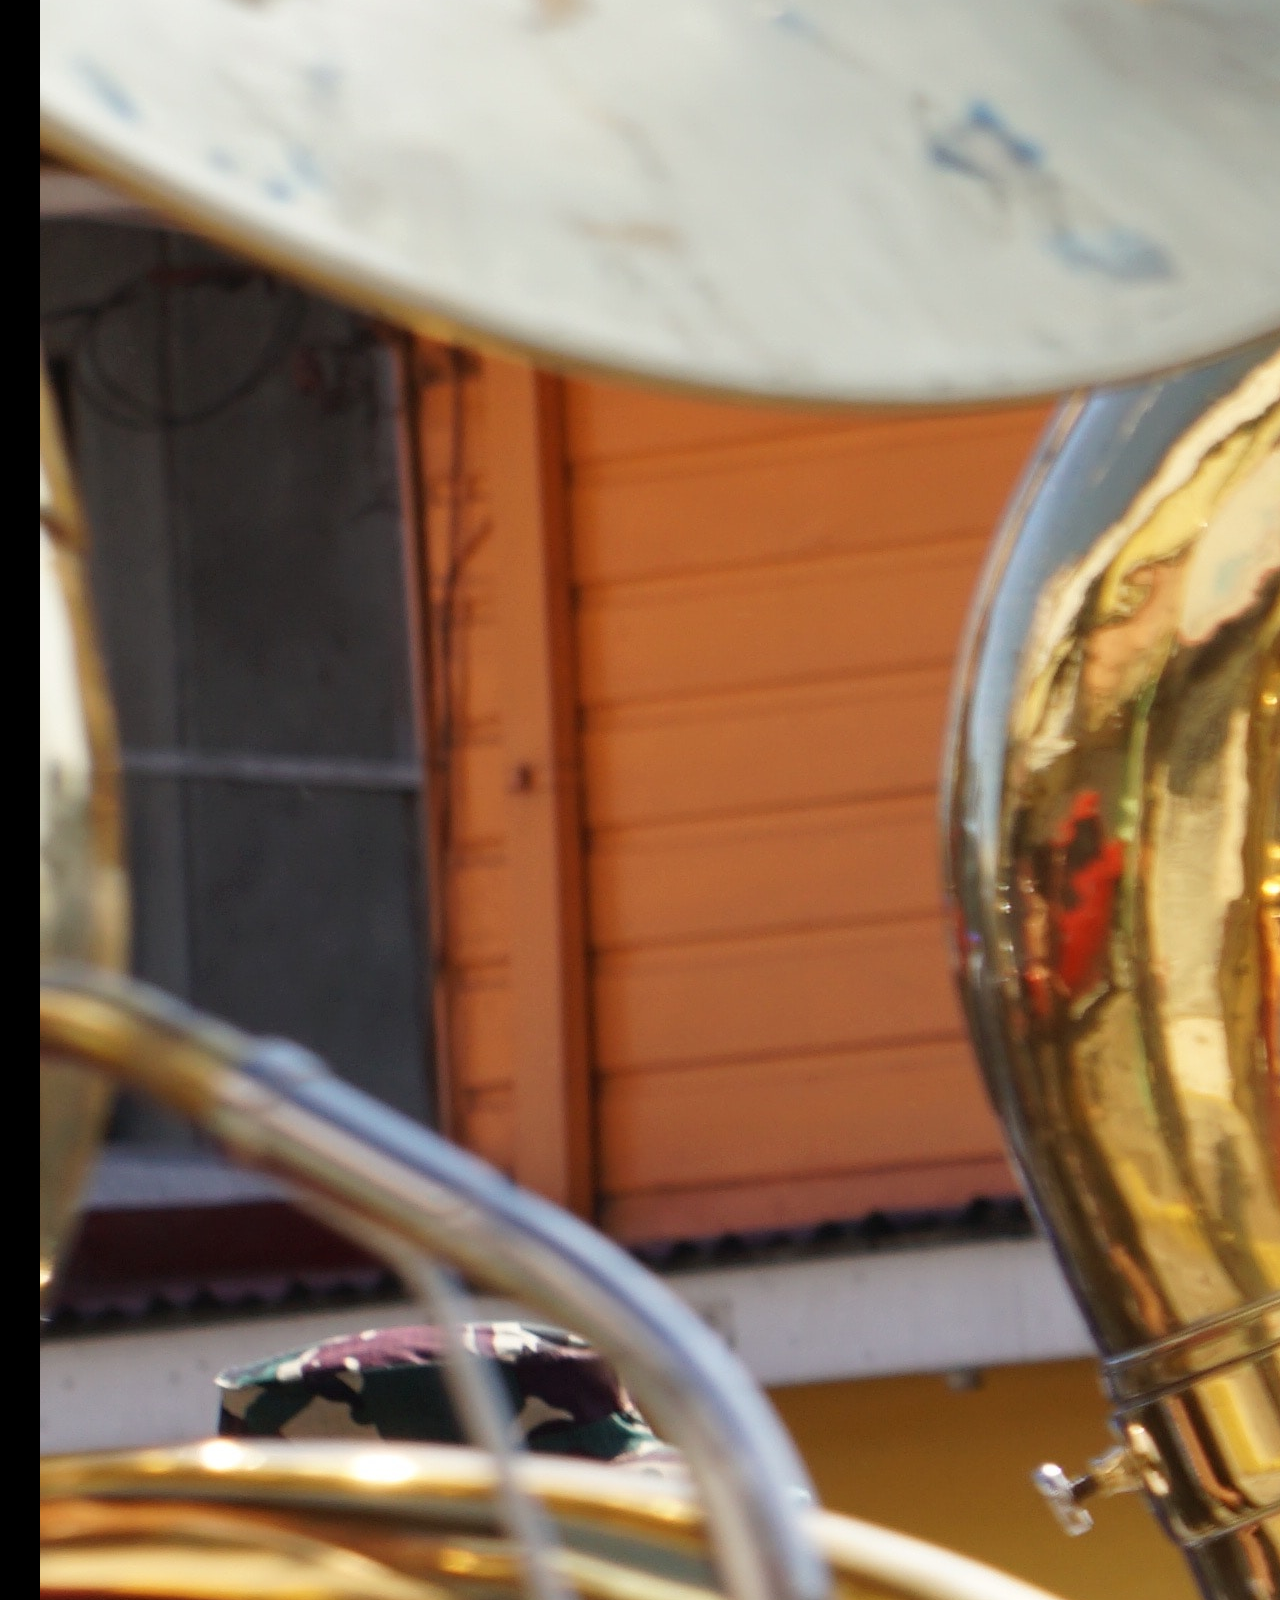
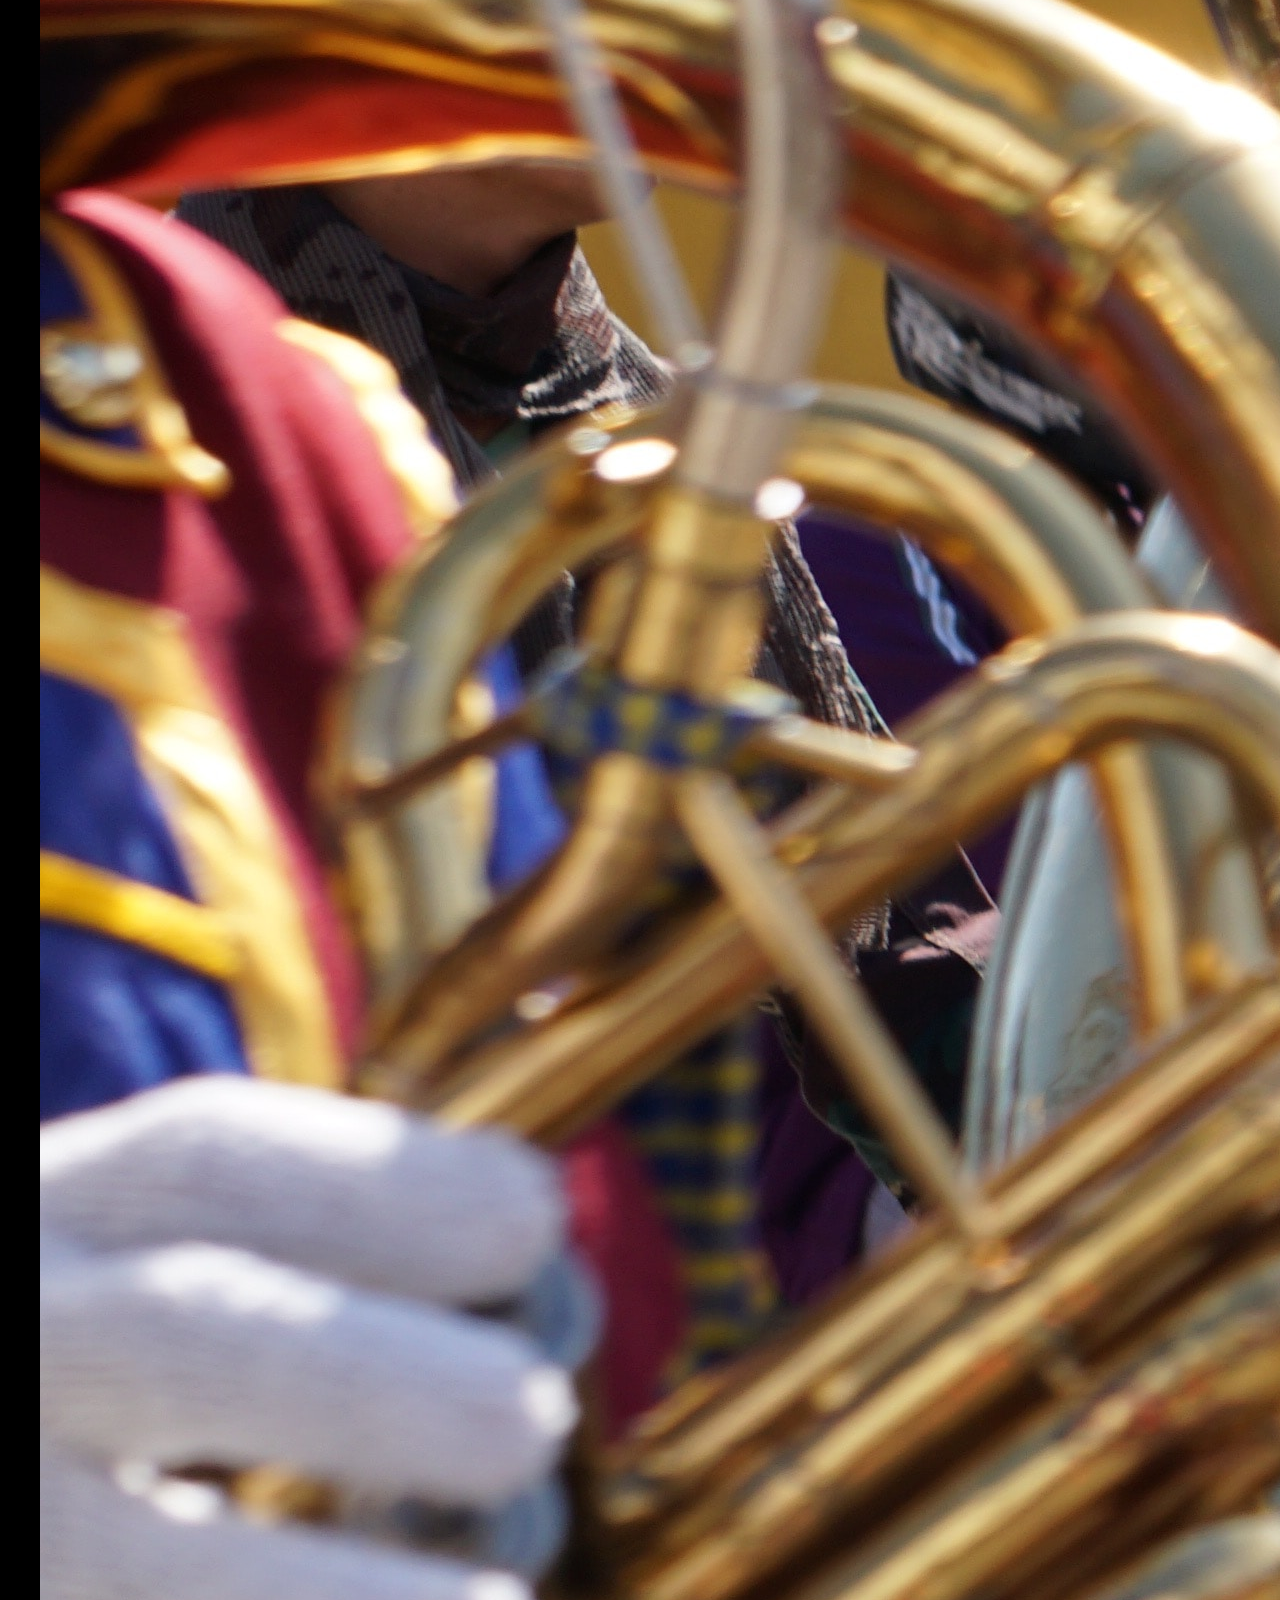
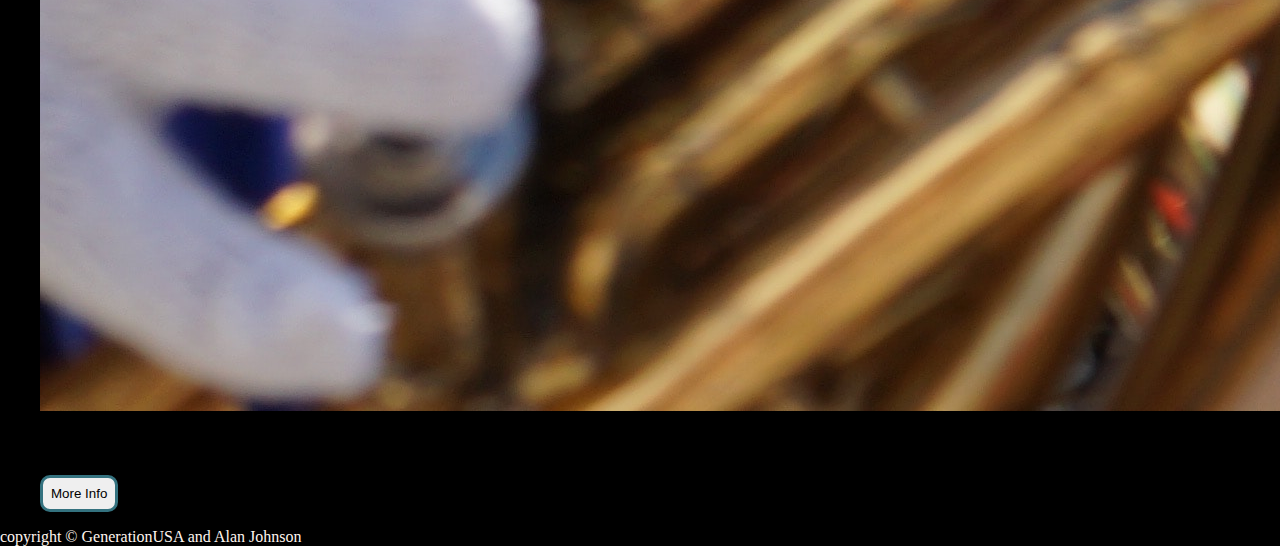
==== commit f90d1db1: "modify jumbotron h1" ====
--- a/index.html
+++ b/index.html
@@ -20,7 +20,7 @@
   <main>
     <hero class="jumbotron">
       <div class="container">
-        <h1 class="jumbotron__cta-title">Look At This!</h1>
+        <h1 class="jumbotron__cta-title">What's New!</h1>
         <aside class="jumbotron__cta-btn__container">
           <button class="jumbotron__cta-btn btn">
             <a href="" class="jumbotron__cta-btn-link">Button One</a>
--- a/resources/css/style.css
+++ b/resources/css/style.css
@@ -1,3 +1,5 @@
+
+/* page styles */
 * {
   box-sizing: border-box;
 }
@@ -23,6 +25,7 @@
   border: 3px solid #34727f;
 }
 
+/* Header (logo, navbar) */
 .header {
   display: flex;
   align-items: center;
@@ -56,6 +59,7 @@
   text-decoration: underline;
 }
 
+/* Jumbotron */
 .container {
   background-color: bisque;
   background-image: url(/resources/images/wim-van-t-einde-artistic_trumpet-unsplash.jpg);
@@ -72,3 +76,25 @@
   color: #ccc;
   border-bottom: 4px solid #34727f;
 }
+
+.jumbotron__cta-btn {
+  margin: 0 1rem;
+  padding: 0.6rem 1rem;
+  background-color: transparent;
+}
+
+.jumbotron__cta-btn-link {
+  color: seashell;
+}
+
+.jumbotron__cta-btn:hover,.jumbotron__cta-btn:focus {
+  cursor: pointer;
+  backdrop-filter: blur(3px);
+  transition-property: backdrop-filter;
+  transition-duration: 450ms;
+  transition-timing-function: ease-in-out;
+}
+
+/* Article and Info */
+/* Options Section */
+/* Footer */